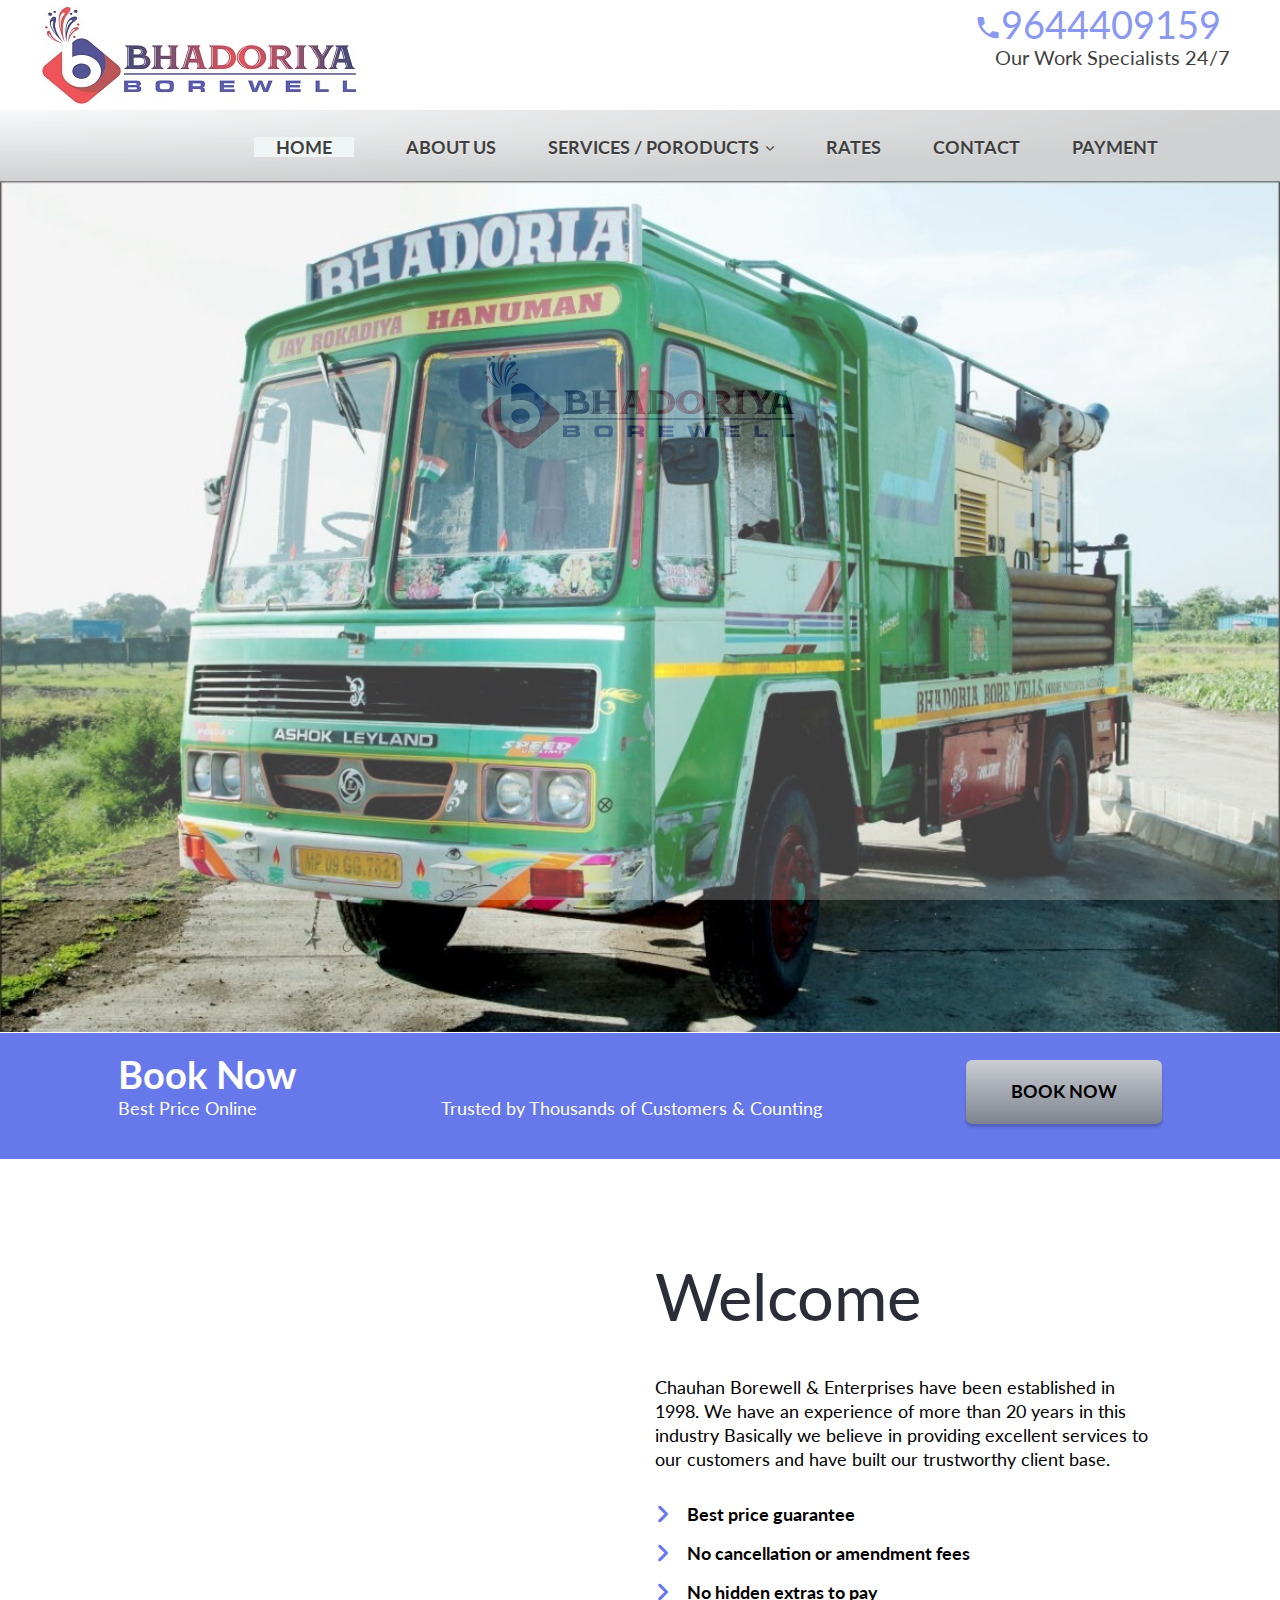
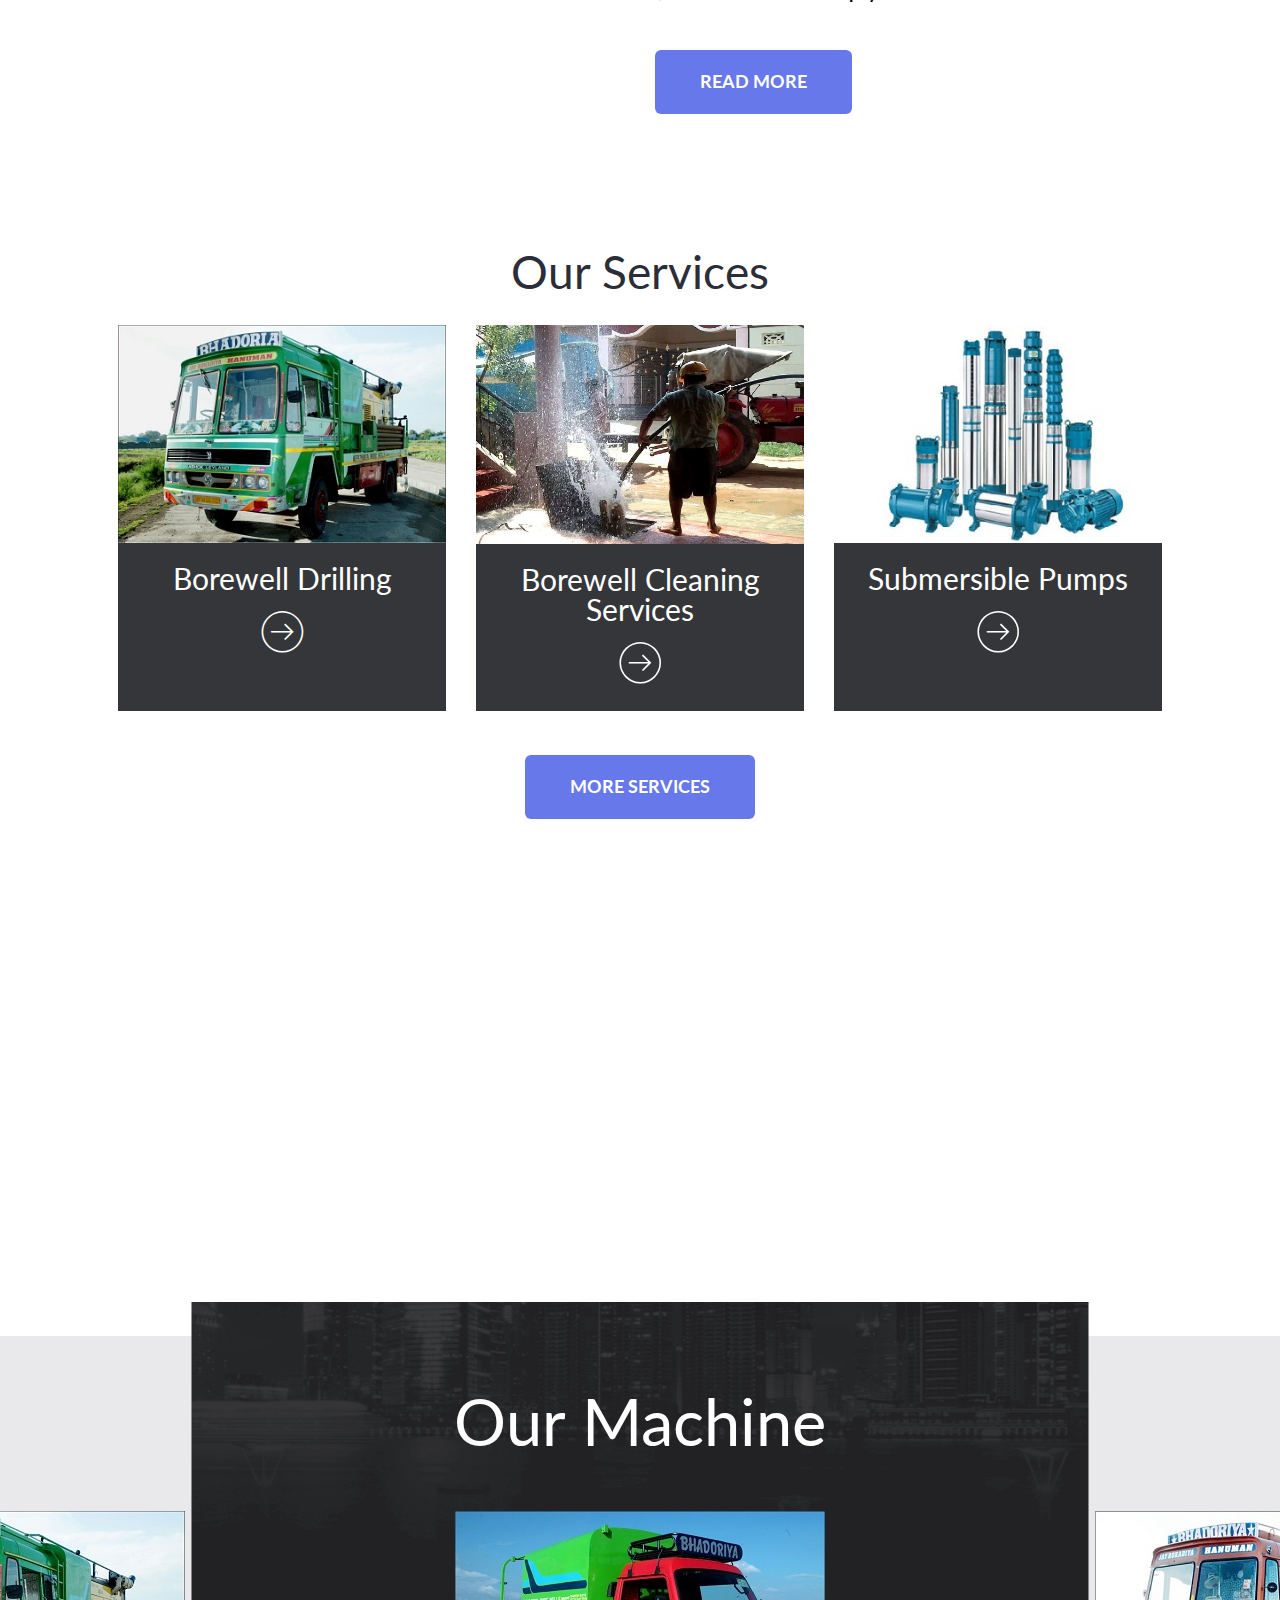
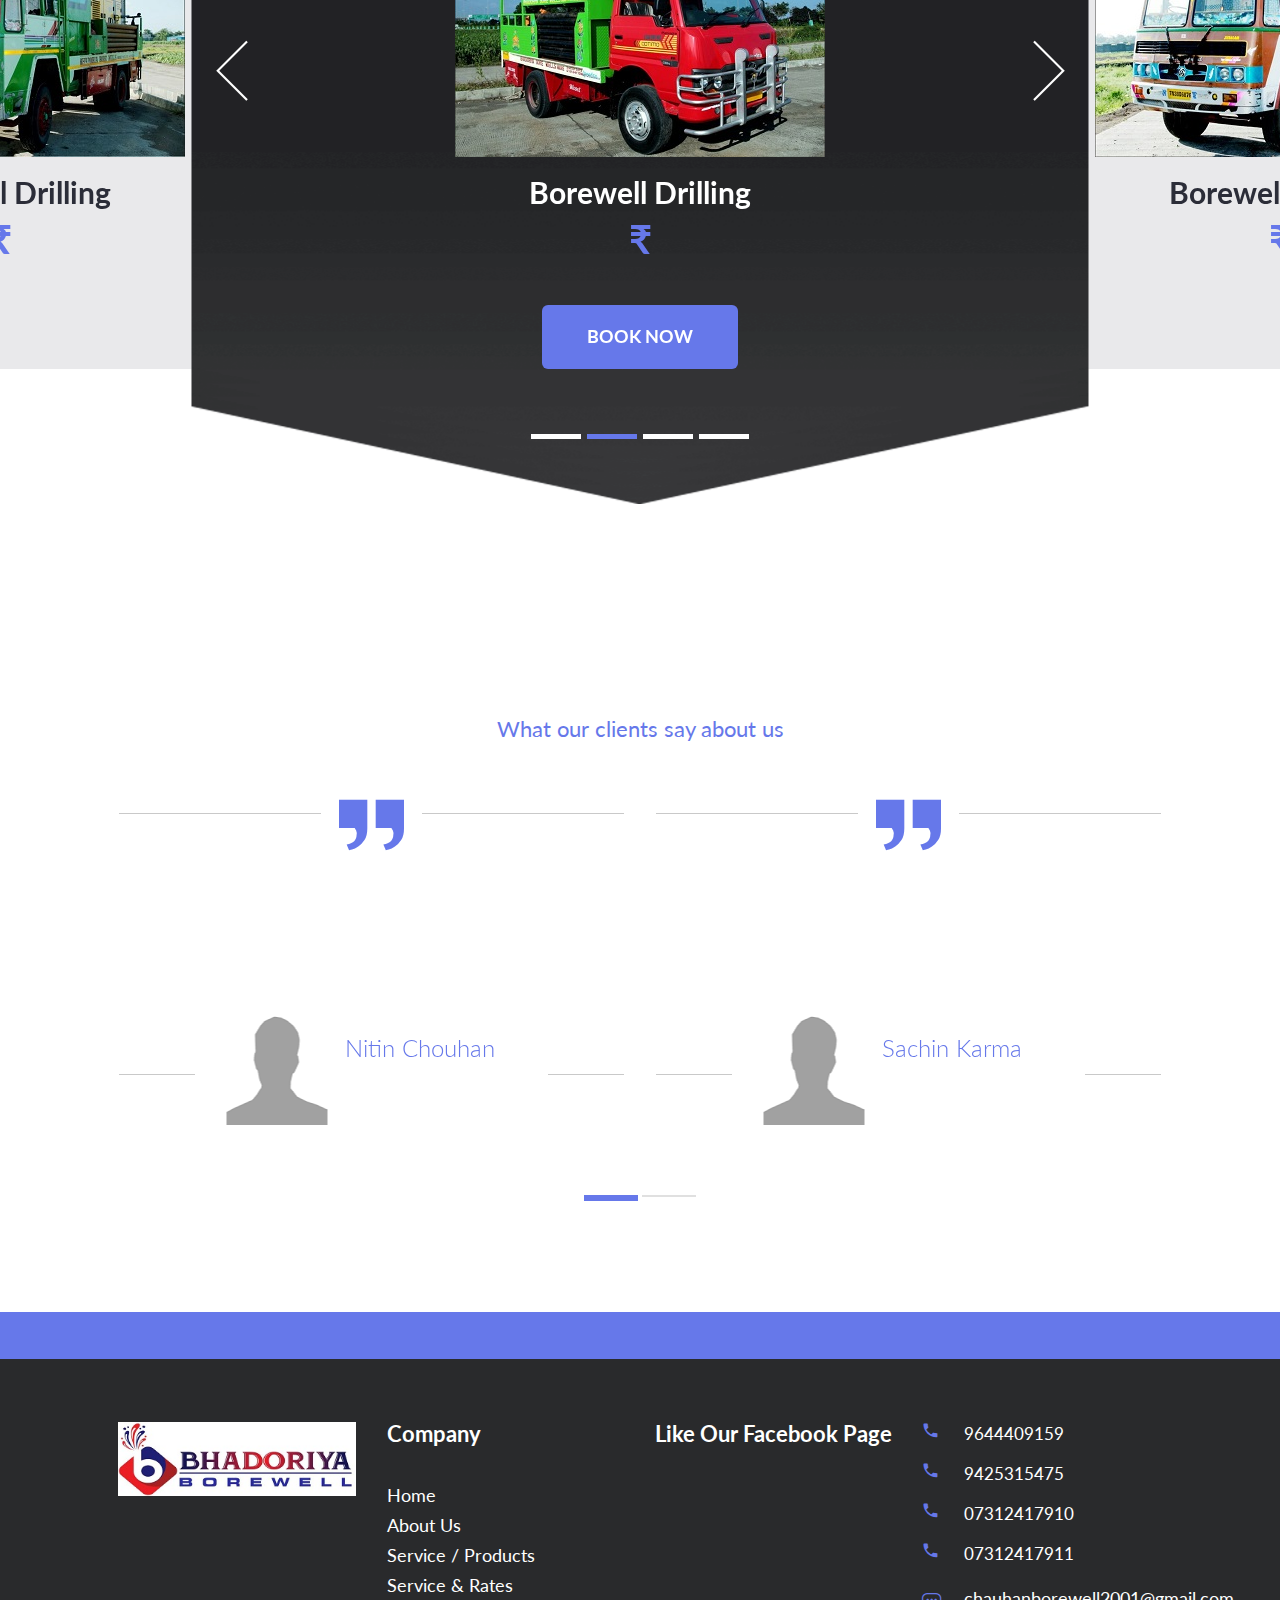
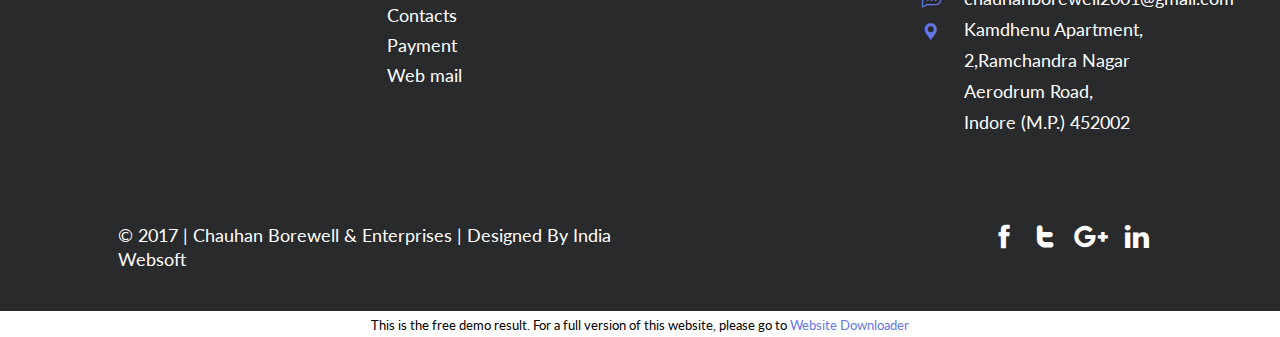
==== index.html @ da029a52 "Change folder structure" ====
<!DOCTYPE html>
<html lang="en">
<head>
	<meta http-equiv="Content-Type" content="text/html; charset=UTF-8"/>
	<meta http-equiv="X-UA-Compatible" content="IE=edge">
	<meta name="viewport" content="width=device-width, initial-scale=1">
	<meta name="viewport" content="width=device-width, initial-scale=1, minimum-scale=1, maximum-scale=1">
	<meta name="description" content="Chauhan Borewell & Enterprises | INDORE | 94253-15475">
	<meta name="author" content="chauhanborewell2001@gmail.com">
	<link rel="icon" href="assets/images/bhadoriya_borewell_icon.jpg">
	<title>Chauhan Borewell & Enterprises | INDORE | 94253-15475</title>
	<!-- Bootstrap core CSS -->
	<link href="assets/css/plugins/bootstrap.min.css" rel="stylesheet">
	<link href="assets/css/plugins/jquery.smartmenus.bootstrap.css" rel="stylesheet">
	<link href="assets/css/plugins/nivo-slider.css" rel="stylesheet">
	<link href="assets/css/plugins/swiper.min.css" rel="stylesheet">
	<link href="assets/css/plugins/intlTelInput.min.css" rel="stylesheet" >
	<link href="assets/css/plugins/remodal.min.css" rel="stylesheet" >
	<link href="assets/css/plugins/animate.css" rel="stylesheet">
	<link href="assets/css/main-style.css" rel="stylesheet">
	<link href="iconfont/style.css" rel="stylesheet">
	<!-- Google Fonts -->
	<link href="//fonts.googleapis.com/css?family=Lato:100,100i,300,300i,400,400i,700,700i,900,900i" rel="stylesheet">
	<style type="text/css">
li a.activee {
    background-color: #EAF2F2;
     width: 100px;
     text-align: center;
}
a.activee:hover
{
    background-color: #00E;
}
.contact-info span.phone_number {
    font-size: 17px;
    margin-top: 0px;
    margin-bottom: 16px;
}
.contact-info i {
    color: #6678ea;
    font-size: 17px;
    position: absolute;
    left: -2px;
}
</style>
</head>
<body class="page__home">
<!-- Loader -->
<div class="plash">
	<div class="loading"><img src="assets/images/bhadoriya_borewell.jpg" alt="a"></div>
</div>
<!-- //Loader --> 
	<!-- Header -->
	<header class="site-header">
			<div class="mobile-top-panel"></div>
		<div class="mobile-top-panel__fixed">
			<div class="container">
				<div class="navbar navbar-default navbar-fixed-top" role="navigation">
					<div class="navbar-header">
						<button type="button" class="navbar-toggle" data-toggle="collapse" data-target=".navbar-collapse">
							<span class="sr-only">Toggle navigation</span>
							<span class="icon-bar"></span>
							<span class="icon-bar"></span>
							<span class="icon-bar"></span>
						</button>
					</div>
										<div class="menu-navigation navbar-collapse collapse">
					<!-- Left nav -->
						<ul class="menu-navigation__list nav navbar-nav">
							<li><a href="index_php.html"  class="activee">Home</a></li>
							<li><a href="about.html">About us</a></li>
							<li><a href="services_and_products.html">Services / Poroducts <i class="icon-arrow-down-sign-to-navigate"></i></a>
								<ul class="sub-menu dropdown-menu">
									<li><a href="services_and_products.html#Borewell-Drilling">Borewell Drilling</a></li>
									<li><a href="services_and_products.html#Borewell-Cleaning-Services">Borewell Cleaning Services</a></li>
									<li><a href="services_and_products.html#Submersible-Pumps">Submersible Pumps</a></li>
									<li><a href="services_and_products.html#Jet-Pumps">Jet Pumps</a></li>
									<li><a href="services_and_products.html#Hand-Pumps">Hand Pumps</a></li>
									<li><a href="services_and_products.html#Openwell-Submersible-Pumps">Openwell Submersible Pumps</a></li>
									<li><a href="services_and_products.html#Mono-Black-Pumps">Mono Black Pumps</a></li>
								</ul></li>
							<li><a href="rates.html">Rates</a></li>
							<li><a href="contacts.html">Contact Us</a></li>
							<li><a href="payment.html">Payment</a></li>
						</ul>
					</div><!--/.nav-collapse -->
				</div>
			</div>
		</div>
		<div class="header-container_wrap container">
			<div class="header-container__flex">
				<div class="logo">
					<a href="index_php.html"><img src="assets/images/bhadoriya_borewell.jpg" alt="Rent a car"></a>
				</div>
				<div class="phone_block">
					<span><a href="tel:9644409159"><i class="icon-telephone"></i>9644409159</a></span>
					<small>Our Work Specialists 24/7</small>
				</div>
			</div>
		</div>
		<div class="header-navigation-wrap stickUp"> 
			<!-- Navbar fixed top -->
			<div class="navbar navbar-default navbar-fixed-top" role="navigation">
				<div class="container">
					<div class="navbar-header">
						<button type="button" class="navbar-toggle" data-toggle="collapse" data-target=".navbar-collapse">
							<span class="sr-only">Toggle navigation</span>
							<span class="icon-bar"></span>
							<span class="icon-bar"></span>
							<span class="icon-bar"></span>
						</button>
					</div>
					<div class="menu-navigation navbar-collapse collapse" style="margin-left: 136px;">
					<!-- Left nav -->
						<ul class="menu-navigation__list nav navbar-nav">
							<li><a href="index_php.html" class="activee" data-hover="Home">Home</a></li>
							<li><a href="about.html" data-hover="About us">About us</a></li>
							<li><a href="services_and_products.html">Services / Poroducts <i class="icon-arrow-down-sign-to-navigate"></i></a>
							<ul class="sub-menu dropdown-menu">
									<li><a href="services_and_products.html#Borewell-Drilling">Borewell Drilling</a></li>
									<li><a href="services_and_products.html#Borewell-Cleaning-Services">Borewell Cleaning Services</a></li>
									<li><a href="services_and_products.html#Submersible-Pumps">Submersible Pumps</a></li>
									<li><a href="services_and_products.html#Jet-Pumps">Jet Pumps</a></li>
									<li><a href="services_and_products.html#Hand-Pumps">Hand Pumps</a></li>
									<li><a href="services_and_products.html#Openwell-Submersible-Pumps">Openwell Submersible Pumps</a></li>
									<li><a href="services_and_products.html#Mono-Black-Pumps">Mono Black Pumps</a></li>
								</ul></li>
							<li><a href="rates.html">Rates</a></li>
							<li><a href="contacts.html" data-hover="Contacts">Contact</a></li>
							<li><a href="payment.html" data-hover="Contacts">Payment</a></li>
						</ul>
					</div><!--/.nav-collapse -->
				</div><!--/.container -->
			</div>
		</div>
	</header>
	<!-- // Header -->
		<!-- Content  -->
	<main id="page-content">
		<!-- Slider -->
		<div class="slider-wrapper theme-default">
			<div id="slider" class="nivoSlider"> 
				<img src="assets/images/slider/slide_1.jpg" title="#htmlcaption1" data-thumb="assets/images/slider/slide_1.jpg" alt="" /> 
				<img src="assets/images/slider/slide_2.jpg" title="#htmlcaption2" data-thumb="assets/images/slider/slide_2.jpg" alt="" /> 
				<img src="assets/images/slider/slide_3.jpg" title="#htmlcaption3" data-thumb="assets/images/slider/slide_3.jpg" alt="" />
				<img src="assets/images/slider/slide_4.jpg" title="#htmlcaption3" data-thumb="assets/images/slider/slide_4.jpg" alt="" />
			</div>
			<div class="book-form-box">
			<div class="container">
				<div class="row">
					<div class="col-lg-12">
						<form id="book-form" class="book-form" action="#">
							<span class="book-form__title">
								Book Now 
								<small>Best Price Online</small>
							</span>
							<span class="book-form__title">
								<small>Trusted by Thousands of Customers & Counting</small>
							</span>
							<div class="book-form__btn">
								<input type="submit" class="btn" data-remodal-target="modal" value="BOOK NOW">
							</div>
						</form>
					</div>
				</div>
			</div>
		</div>
		<div class="parallax_box">
			<figure class="thumbnail move_img wow slideInLeft" data-wow-delay="0.5s"></figure>
			<div class="container">
				<div class="row">
					<div class="col-sm-12 col-lg-6 col-lg-push-6"> 
						<h1>Welcome</h1>
						<p>Chauhan Borewell & Enterprises have been established in 1998. We have an experience of more than 20 years
in this industry Basically we believe in providing excellent services to our customers and have built
our trustworthy client base.</p>
						<ul class="list__marker">
							<li>Best price guarantee</li>
							<li>No cancellation or amendment fees</li>
							<li>No hidden extras to pay</li>
						</ul>
						<a href="about.html" class="btn">Read more</a>
					</div>
				</div>
			</div>
		</div>
		<div class="services-box">
		<h2 style="text-align: center;">Our Services</h2>
			<div class="container">
				<div class="box-list-posts swiper-container-services swiper-container">
					<div class="swiper-wrapper">
						<div class="swiper-slide">
							<div class="post-column">
							    <a href="services_and_products.html#Borewell-Drilling">
								<figure class="thumbnail"><img src="assets/images/slide_1.jpg" alt=""></figure></a>
								<div class="post-column__content">
									<a href="services_and_products.html#Borewell-Drilling"><h3>Borewell Drilling</h3></a>
									<!-- <span class="text-link">Budget Prices for Long <br>Term Rentals</span> -->
									<a href="services_and_products.html#Borewell-Drilling" class="btn btn__marker"><i class="icon-arrows"></i></a>
								</div>
							</div>
						</div>
						<div class="swiper-slide">
							<div class="post-column">
							    <a href="services_and_products.html#Borewell-Cleaning-Services">
								<figure class="thumbnail"><img width="370" height="246" src="assets/images/borewellcleaning.jpg" alt=""></figure></a>
								<div class="post-column__content">
									<a href="services_and_products.html#Borewell-Cleaning-Services"><h3>Borewell Cleaning Services</h3></a>
									<!-- <span class="text-link">Budget Prices for Long <br>Term Rentals</span> -->
									<a href="services_and_products.html#Borewell-Cleaning-Services" class="btn btn__marker"><i class="icon-arrows"></i></a>
								</div>
							</div>
						</div>
						<div class="swiper-slide">
							<div class="post-column">
							    <a href="services_and_products.html#Submersible-Pumps">
								<figure class="thumbnail"><img width="370" height="246" src="assets/images/submercible.jpg" alt=""></figure></a>
								<div class="post-column__content">
									<a href="services_and_products.html#Submersible-Pumps"><h3>Submersible Pumps</h3></a>
									<!-- <span class="text-link">Budget Prices for Long <br>Term Rentals</span> -->
									<a href="services_and_products.html#Submersible-Pumps" class="btn btn__marker"><i class="icon-arrows"></i></a>
								</div>
							</div>
						</div>
						<div class="swiper-slide">
							<div class="post-column">
							    <a href="services_and_products.html#Jet-Pumps">
								<figure class="thumbnail"><img width="370" height="246" src="assets/images/jetpumps.png" alt=""></figure></a>
								<div class="post-column__content">
									<a href="services_and_products.html#Jet-Pumps"><h3>Jet Pumps</h3></a>
									<!-- <span class="text-link">Budget Prices for Long <br>Term Rentals</span> -->
									<a href="services_and_products.html#Jet-Pumps" class="btn btn__marker"><i class="icon-arrows"></i></a>
								</div>
							</div>
						</div>
						<div class="swiper-slide">
							<div class="post-column">
							    <a href="services_and_products.html#Hand-Pumps">
								<figure class="thumbnail"><img width="370" height="246" src="assets/images/handpump.jpg" alt=""></figure></a>
								<div class="post-column__content">
									<a href="services_and_products.html#Hand-Pumps"><h3>Hand Pumps</h3></a>
									<!-- <span class="text-link">Budget Prices for Long <br>Term Rentals</span> -->
									<a href="services_and_products.html#Hand-Pumps" class="btn btn__marker"><i class="icon-arrows"></i></a>
								</div>
							</div>
						</div>
						<div class="swiper-slide">
							<div class="post-column">
							    <a href="services_and_products.html#Openwell-Submersible-Pumps">
								<figure class="thumbnail"><img width="370" height="246" src="assets/images/openwellsubmersiblepumps.jpg" alt=""></figure></a>
								<div class="post-column__content">
									<a href="services_and_products.html#Openwell-Submersible-Pumps"><h3>Openwell Submersible Pumps</h3></a>
									<!-- <span class="text-link">Budget Prices for Long <br>Term Rentals</span> -->
									<a href="services_and_products.html#Openwell-Submersible-Pumps"class="btn btn__marker"><i class="icon-arrows"></i></a>
								</div>
							</div>
						</div>
						<div class="swiper-slide">
							<div class="post-column">
							    <a href="services_and_products.html#Mono-Black-Pumps">
								<figure class="thumbnail"><img width="370" height="246" src="assets/images/monoblackpumps.jpg" alt=""></figure></a>
								<div class="post-column__content">
									<a href="services_and_products.html#Mono-Black-Pumps"><h3>Mono Black Pumps</h3></a>
									<!-- <span class="text-link">Budget Prices for Long <br>Term Rentals</span> -->
									<a href="services_and_products.html#Mono-Black-Pumps"class="btn btn__marker"><i class="icon-arrows"></i></a>
								</div>
							</div>
						</div>
					</div>
					<div class="swiper-pagination swiper-pagination-services"></div>
				</div> 
				<center><a style="margin-bottom: 20px;" href="services_and_products.html" class="btn">More Services</a></center>
			</div>
		</div>
		<div class="container">
			<div class="row info-box">
				<div class="col-xs-12">
					<article class="wow fadeInDown" data-wow-duration="1s" data-wow-delay="0.2s">
						<h1>Start your Borewell planning here</h1>
						<span class="text-link">Borewell drilling, thus meeting the varied needs of industrial, commercial, agricultural, construction and municipal applications</span>
						<a href="#" class="btn" data-remodal-target="modal">BOOK NOW</a>
						<a href="contacts.html" class="btn invert">EMAIL US</a>
					</article>	
				</div>
			</div>
		</div>
		<section class="carousel-models_fullwidth">
			<div class="carousel-models_fullwidth__inner">
				<h1>Our Machine</h1>
				<div class="swiper-container-models swiper-container">
					<div class="swiper-wrapper">
						<div class="model-info swiper-slide">
							<figure class="thumbnail"><a><img src="assets/images/slide_1.jpg" alt=""></a></figure>
							<div class="model-info__content">
								<h3>Borewell Drilling</h3>
								<span class="cost"><strong>₹</strong></span>
								<span class="btn btn-model" data-remodal-target="modal">book now</span>
							</div>
						</div>
						<div class="model-info swiper-slide">
							<figure class="thumbnail"><a><img src="assets/images/slide_2.jpg" alt=""></a></figure>
							<div class="model-info__content">
								<h3>Borewell Drilling</h3>
								<span class="cost"><strong>₹</strong></span>
								<span class="btn btn-model" data-remodal-target="modal">book now</span>
							</div>
						</div>
						<div class="model-info swiper-slide">
							<figure class="thumbnail"><a><img src="assets/images/slide_3.jpg" alt=""></a></figure>
							<div class="model-info__content">
								<h3>Borewell Drilling</h3>
								<span class="cost"><strong>₹</strong></span>
								<span class="btn btn-model" data-remodal-target="modal">book now</span>
							</div>
						</div>
						<div class="model-info swiper-slide">
							<figure class="thumbnail"><a><img src="assets/images/slide_4.jpg" alt=""></a></figure>
							<div class="model-info__content">
								<h3>Borewell Drilling</h3>
								<span class="cost"><strong>₹</strong></span>
								<span class="btn btn-model" data-remodal-target="modal">book now</span>
							</div>
						</div>
					</div>
				</div>
				<div class="swiper-pagination-models"></div> 
				<div class="navigation_block">
					<span class="swiper-button-next"><i class="icon-left-arrow2"></i></span>
					<span class="swiper-button-prev"><i class="icon-left-arrow"></i></span>
				</div>
			</div>
		</section> <!-- // Full width carousel  -->
		<!-- <section class="service-info-box">
			<h1>Featured Services</h1>
			<span class="text-link">More than just a car rental company</span>
			<div class="swiper-container-column swiper-container-column-first swiper-container">
				<div class="swiper-wrapper">
					<div class="swiper-slide odd-line">
						<div class="service-block">
							<figure class="thumbnail"><a href="services-post.html"><img src="assets/images/service_img_1.jpg" alt=""></a></figure>
							<div class="service-block__content">
								<h3>24 Hour Airport Services</h3>
								<p>The best and biggest airport transfer company in the city, Airport Transfers is here to provide you with the best one-stop transportation service with minimal fuss and maximum comfort.</p>
								<a href="services.php" class="btn btn__marker"><i class="icon-arrows"></i></a>
							</div>
						</div>
					</div>
					<div class="swiper-slide even-line">
						<div class="service-block">
							<figure class="thumbnail"><a href="services-post.html"><img src="assets/images/service_img_2.jpg" alt=""></a></figure>
							<div class="service-block__content">
								<h3 >Corporate Meetings & Events</h3>
								<p>Does your company have employees or clients who frequently rent in the Los Angeles area? Setting up a corporate account allowsus to pre-deliver vehicles to hotels, offices, residences.</p>
								<a href="services.php" class="btn btn__marker"><i class="icon-arrows"></i></a>
							</div>
						</div>
					</div>
					<div class="swiper-slide odd-line">
						<div class="service-block">
							<figure class="thumbnail"><a href="services-post.html"><img src="assets/images/service_img_3.jpg" alt=""></a></figure>
							<div class="service-block__content">
								<h3>Business Travel</h3>
								<p>We offer professional drivers who can chauffeur you to any destination you choose. Or ask for a type of tour or drive you are in the mood for and let us do the rest. </p>
								<a href="services.php" class="btn btn__marker"><i class="icon-arrows"></i></a>
							</div>
						</div>
					</div>
					<div class="swiper-slide even-line">
						<div class="service-block">
							<figure class="thumbnail"><a href="services-post.html"><img src="assets/images/service_img_4.jpg" alt=""></a></figure>
							<div class="service-block__content">
								<h3>Private Tours</h3>
								<p>Huge discounts. Free Delivery and Pickup. Free Car washes. Free upgrades. Free maintenance.  We offer amazing deals on car rental rates. Give us a call we make it easy and affordable.</p>
								<a href="services.php" class="btn btn__marker"><i class="icon-arrows"></i></a>
							</div>
						</div>
					</div>
				</div>
			</div>
			<div class="swiper-pagination swiper-pagination-services-second"></div>
			<a href="services.php" class="btn">MORE SERVICES</a>
		</section> -->
		<section class="testimonials-carousel_box">
			<div class="container">
				<h1>Clients Say</h1>
				<span class="text-link">What our clients say about us</span>
				<div class="swiper-container-blockquote swiper-container">
					<div class="swiper-wrapper">
						<div class="swiper-slide">
							<article class="block_tesimonial">
								<blockquote>
									<div class="inner_blockquote">
										<div class="wrapper">
											<p>Chauhan Borewell & Enterprises Customer Service is Very nice.</p>
											<span class="author_info">
												<img src="assets/images/client.jpg" alt="">
												<span class="name"><a>Nitin Chouhan</a></span>
											</span>
										</div>
									</div>
								</blockquote>
							</article>
						</div>
						<div class="swiper-slide">
							<article class="block_tesimonial">
								<blockquote>
									<div class="inner_blockquote">
										<div class="wrapper">
											<p>The Machine Come on time to the Place and was very reasonably priced.</p>
											<span class="author_info">
												<img src="assets/images/client.jpg" alt="">
												<span class="name"><a>Sachin Karma</a></span>
											</span>
										</div>
									</div>
								</blockquote>
							</article>
						</div>
						<div class="swiper-slide">
							<article class="block_tesimonial">
								<blockquote>
									<div class="inner_blockquote">
										<div class="wrapper">
											<p>I saved so much time and headache by finding out offring of diffrent operators on drilling machine and booking trough then!</p>
											<span class="author_info">
												<img src="assets/images/client.jpg" alt="">
												<span class="name"><a>Ankit Goyal</a></span>
											</span>
										</div>
									</div>
								</blockquote>
							</article>
						</div>
					</div>
				</div>
				<div class="swiper-pagination swiper-pagination-blockquote"></div>
				<span class="swiper-button-next1"><i class="icon-left-arrow2"></i></span>
				<span class="swiper-button-prev1"><i class="icon-left-arrow"></i></span>
			</div>
		</section>
		<!-- <section class="blog-posts-carousel">
			<div class="container">
			<h1>From the Blog</h1>
			<span class="text-link">Our latest news and events</span>
				<div class="swiper-container swiper-container-blog">
					<div class="swiper-wrapper">
						<div class="swiper-slide post-item">
							<div class="post-item__inner">
								<figure class="thumbnail">
									<img src="assets/images/item_img-1.jpg" alt="">
								</figure>
								<div class="post-item__content">
									<span class="date">10 February, 2017</span>
									<h4>Finding Cheap Rental Cars</h4>
									<a href="single-post.html" class="btn btn__marker"><i class="icon-arrows"></i></a>
								</div>
							</div>
						</div>
						<div class="swiper-slide post-item">
							<div class="post-item__inner">
								<figure class="thumbnail">
									<img src="assets/images/item_img-2.jpg" alt="">
								</figure>
								<div class="post-item__content">
									<span class="date">11 February, 2017</span>
									<h4>19 ways to save money on rental cars</h4>
									<a href="single-post.html" class="btn btn__marker"><i class="icon-arrows"></i></a>
								</div>
							</div>
						</div>
						<div class="swiper-slide post-item">
							<div class="post-item__inner">
								<figure class="thumbnail">
									<img src="assets/images/item_img-3.jpg" alt="">
								</figure>
								<div class="post-item__content">
									<span class="date">12 February, 2017</span>
									<h4>Finding Cheap Rental Cars</h4>
									<a href="single-post.html" class="btn btn__marker"><i class="icon-arrows"></i></a>
								</div>
							</div>
						</div>
						<div class="swiper-slide post-item">
							<div class="post-item__inner">
								<figure class="thumbnail">
									<img src="assets/images/item_img-1.jpg" alt="">
								</figure>
								<div class="post-item__content">
									<span class="date">10 February, 2017</span>
									<h4>Finding Cheap Rental Cars</h4>
									<a href="single-post.html" class="btn btn__marker"><i class="icon-arrows"></i></a>
								</div>
							</div>
						</div>
						<div class="swiper-slide post-item">
							<div class="post-item__inner">
								<figure class="thumbnail">
									<img src="assets/images/item_img-2.jpg" alt="">
								</figure>
								<div class="post-item__content">
									<span class="date">11 February, 2017</span>
									<h4>19 ways to save money on rental cars</h4>
									<a href="single-post.html" class="btn btn__marker"><i class="icon-arrows"></i></a>
								</div>
							</div>
						</div>
						<div class="swiper-slide post-item">
							<div class="post-item__inner">
								<figure class="thumbnail">
									<img src="assets/images/item_img-3.jpg" alt="">
								</figure>
								<div class="post-item__content">
									<span class="date">12 February, 2017</span>
									<h4>Finding Cheap Rental Cars</h4>
									<a href="single-post.html" class="btn btn__marker"><i class="icon-arrows"></i></a>
								</div>
							</div>
						</div>
					</div>
					<div class="swiper-pagination swiper-pagination-blog"></div>
				</div>
				<span class="swiper-button-next2 swiper-button-next"><i class="icon-left-arrow2"></i></span>
				<span class="swiper-button-prev2 swiper-button-prev"><i class="icon-left-arrow"></i></span>
			</div> 
		</section> -->
		<!-- <div class="container">
			<div class="row">
				<div class="col-sm-12">
					<div class="phone-box wow zoomIn">  
						<h1>Join Us and Save on Car Rentals!</h1> 
						<span class="text-link">Great offers for cheap car rental, daily, weekly long term rentals</span>
						<h3 class="phone-box__number">Call Now: <span><i class="icon-telephone"></i> 1-800-123-4567</span></h3>
					</div>
				</div>
			</div>
		</div> -->
		<!-- <section class="car-info-box" data-wow-duration="1s" data-wow-delay="1s"> 
			<div class="car-info-box__description">
				<div class="desc-inner">
					<h1>Car Hire</h1>
					<span class="text-link">Search for the best deals on rental cars</span>
					<p>Find cheap car hire fast and hit the road happy with Rental Cars. Search the world’s top car hire companies. Instantly compare prices. Then book direct with the car rental company of your choice. It’s so easy.  We search thousands of destinations and compare thousands of car hire deals to help you find your perfect drive at a low price. </p>
				</div>
			</div>
			<figure class="car-info-box__thumb has-second-img">
				<img src="assets/images/car_hire.jpg" alt="" class="first-fade">
				<img src="assets/images/car_hire1.jpg" alt="" class="second-fade">
			</figure>
		</section>  -->
		<!-- <section class="iphone-parallax_box">
			<div class="container">
				<div class="row">
					<div class="col-sm-12">
						<div class="iphone-android_info-box">
							<h1><span>Free iPhone &</span> <span>Android App</span></h1>
							<p><span>Renal Cars App is a car rental marketplace where travelers can rent any car they want,</span> <span>wherever they want it, from a community of local car owners throughout the US and Canada.</span></p>
							<span><a target="_blank" href="https://itunes.apple.com/"><img src="assets/images/app_store.jpg" alt=""></a>
							<a target="_blank" href="https://play.google.com/store"><img src="assets/images/google_play.jpg" alt=""></a></span>
							<div class="secondeffect"></div>
						</div>
					</div>
				</div>
			</div>
		</section> -->
	</main>
	<!-- // Content  -->
	<footer class="site-footer">
		<section class="site-footer__top-panel">
			<div class="container">
				<div class="row">
					<div class="col-xs-12 col-sm-4">
						<div class="top-panel__info">
						</div>
					</div>
					<div class="col-xs-12 col-sm-4">
						<div class="top-panel__info">
						</div>
					</div>
					<div class="col-xs-12 col-sm-4">
						<div class="top-panel__info">
						</div>
					</div>
				</div>
			</div>
		</section>
		<section  class="box-elements">
			<div class="container">
				<div class="row">
					<div class="col-xs-12 col-sm-6 col-md-12 col-lg-3">
						<figure class="footer_logo"><a href="#"><img src="assets/images/bhadoriya_borewell.jpg" alt=""></a></figure>
					</div>
					<div class="col-xs-12 col-sm-6 col-md-4 col-lg-3">
						<h5>Company</h5>
						<ul class="footer-list">
							<li><a href="index_php.html">Home</a></li>
							<li><a href="about.html">About Us</a></li>
							<li><a href="services_and_products.html">Service / Products</a></li>
							<li><a href="rates.html">Service & Rates</a></li>
                            <li><a href="contacts.html">Contacts</a></li>
                            <li><a href="payment.html">Payment</a></li>
                             <li><a target="_blank" href="https://l2new.iserverplanet.net:2096/">Web mail</a></li>
						</ul>
					</div>
					<div class="col-xs-12 col-sm-6 col-md-4 col-lg-3">
						<h5>Like Our Facebook Page</h5>
						<ul class="footer-list">
			<li><iframe src="https://www.facebook.com/plugins/page.php?href=https%3A%2F%2Fm.facebook.com%2Fbhadoriyaborewell%2F%3Frefid%3D52%26__tn__%3DC-R&tabs&width=340&height=214&small_header=false&adapt_container_width=true&hide_cover=false&show_facepile=true&appId" width="100%" height="214" style="border:none;overflow:hidden" scrolling="no" frameborder="0" allowTransparency="true"></iframe></li>
						</ul>
					</div>
					<div class="col-xs-12 col-sm-6 col-md-4 col-lg-3">
						<div class="contact-info">
						<a href="tel:9644409159"><span class="phone_number"><i class="icon-telephone"></i>9644409159</span></a>
                        <a href="tel:9425315475"><span class="phone_number"><i class="icon-telephone"></i>9425315475</span></a>
                         <a href="tel:07312417910 "><span class="phone_number"><i class="icon-telephone"></i>07312417910 </span></a>
                         <a href="tel:07312417911 "><span class="phone_number"><i class="icon-telephone"></i>07312417911 </span></a>
						<a href="mailto:chauhanborewell2001@gmail.com"><span class="location_info"><i class="icon-social"></i><em>chauhanborewell2001@gmail.com</em></span></a>	
							<span class="location_info">
							<i class="icon-placeholder-for-map"></i>
							<em>Kamdhenu Apartment,</em> 
							<em>2,Ramchandra Nagar</em> 
							<em>Aerodrum Road,</em> 
							<em>Indore (M.P.) 452002</em> </span>
						</div>
					</div>
				</div>
			</div>
		</section>
		<section class="site-footer__bottom-panel">
			<div class="container">
				<div class="row">
					<div class="col-xs-12 col-md-6">
						<div class="copyright">&copy; 2017 | <a href="index_php.html">Chauhan Borewell & Enterprises</a> | Designed By <a href="https://www.indiawebsoft.com/" target="_blank">India Websoft</a></div>
					</div>
					<div class="col-xs-12 col-md-6"> 
						<div class="social-list">
							<ul class="social-list__icons">
								<li><a href="https://m.facebook.com/bhadoriyaborewell/?refid=52&__tn__=C-R" target="_blank"><i class="icon-facebook-logo"></i></a></li>
								<li><a href="#"><i class="icon-twitter-letter-logo"></i></a></li>
								<li><a href="#"><i class="icon-google-plus"></i></a></li>
								<li><a href="#"><i class="icon-linkedin-logo"></i></a></li>
							</ul>
						</div>
					</div>
				</div>
			</div>
		</section>
		<a href="#" class="scrollup"><i class="icon-arrow-down-sign-to-navigate"></i></a>
	</footer>
<center>
<div class="remodal" data-remodal-id="modal">
	<a data-remodal-action="close" class="remodal-close"></a>
	<form action="" class="order-details-form order-details-form-first" name="contactform" method="post">
				<div class="inner-form">
		<h3>Order Form</h3>
			<div class="inner-form__elements">
				<div class="inner-half">
					<center><h5>Send Your Contact Info</h5></center>
					<div class="inner-half__width">
						<div class="first-name">
							<input type="text" name="name" required="" placeholder="Name*">
						</div>
						<div class="last-name">
							<input type="email" name="email" required="" placeholder="E-mail*">
						</div>
					</div>
					<div class="inner-half__width">
						<div class="your-phone">
							<input type="text" name="number" required="" placeholder="Your phone">
						</div>
						<div class="email">
							<select name="subject">
								<option>Boring Type</option>
								<option>6 1/2" Drill Hole Size</option>
								<option>4.75" Drill Hole Size by inwellSet</option>
								<option>6 1/2" by Tractor Moulding machine</option>
								<option>6" Drill Hole Size by inwellSet</option>
							</select>
						</div>
					</div>
					<div class="specialreguests">
						<textarea name="message" placeholder="Special Requests" maxlength="250"></textarea>
					</div>
					<a style="color: #e5322c;" href="terms.html"><p>terms and conditions</p></a>
				</div>
			</div>
			<input type="submit" name="submit" value="SUBMIT"> 
		</div>
	</form>
</div>
</center>
	<script src="assets/js/jquery.1.12.4.min.js"></script>
	<script src="assets/js/plugins/bootstrap.min.js"></script>
	<script src="assets/js/plugins/wow.min.js"></script>
	<script src="assets/js/plugins/jquery.smartmenus.min.js"></script>
	<script src="assets/js/plugins/jquery.smartmenus.bootstrap.js"></script>
	<script src="assets/js/plugins/jquery.nivo.slider.js"></script>
	<script src="assets/js/plugins/swiper.min.js"></script>
	<script src="assets/js/plugins/intlTelInput.min.js"></script>
	<script src="assets/js/plugins/remodal.js"></script>
	<script src="assets/js/plugins/stickup.min.js"></script>
	<script src="assets/js/custom.js"></script>
  <center><font size="2">This is the free demo result. For a full version of this website, please go to  <a href="https://www6.waybackmachinedownloader.com/website-downloader-online/scrape-all-files/">Website Downloader</a></font></center></body>
</html>
---- assets/css/plugins/nivo-slider.css ----
.nivoSlider {
	position: relative;
	width: 100%;
	height: auto;
	overflow: hidden;
}

.nivoSlider img {
	position: absolute;
	top: 0px;
	left: 0px;
	max-width: none;
}

.nivo-main-image {
	display: block !important;
	position: relative !important;
	width: 100% !important;
}


/* If an image is wrapped in a link */

.nivoSlider a.nivo-imageLink {
	position: absolute;
	top: 0px;
	left: 0px;
	width: 100%;
	height: 100%;
	border: 0;
	padding: 0;
	margin: 0;
	z-index: 6;
	display: none;
	background: white;
	filter: alpha(opacity=0);
	opacity: 0;
}


/* The slices and boxes in the Slider */

.nivo-slice {
	display: block;
	position: absolute;
	z-index: 5;
	height: 100%;
	top: 0;
}

.nivo-box {
	display: block;
	position: absolute;
	z-index: 5;
	overflow: hidden;
}

.nivo-box img {
	display: block;
}
---- assets/css/plugins/intlTelInput.min.css ----
/**
 * Variables declared here can be overridden by consuming applications, with
 * the help of the `!default` flag.
 *
 * @example
 *     // overriding $hoverColor
 *     $hoverColor: rgba(red, 0.05);
 *
 *     // overriding image path
 *     $flagsImagePath: "images/";
 *
 *     // import the scss file after the overrides
 *     @import "bower_component/intl-tel-input/src/css/intlTelInput";
 */
.intl-tel-input{position:relative;display:inline-block}.intl-tel-input *{box-sizing:border-box;-moz-box-sizing:border-box}.intl-tel-input .hide{display:none}.intl-tel-input .v-hide{visibility:hidden}.intl-tel-input input,.intl-tel-input input[type=tel],.intl-tel-input input[type=text]{position:relative;z-index:0;margin-top:0!important;margin-bottom:0!important;padding-right:36px;margin-right:0}.intl-tel-input .flag-container{position:absolute;top:0;bottom:0;right:0;padding:1px}.intl-tel-input .selected-flag{z-index:1;position:relative;width:36px;height:100%;padding:0 0 0 8px}.intl-tel-input .selected-flag .iti-flag{position:absolute;top:0;bottom:0;margin:auto}.intl-tel-input .selected-flag .iti-arrow{position:absolute;top:50%;margin-top:-2px;right:6px;width:0;height:0;border-left:3px solid transparent;border-right:3px solid transparent;border-top:4px solid #555}.intl-tel-input .selected-flag .iti-arrow.up{border-top:none;border-bottom:4px solid #555}.intl-tel-input .country-list{position:absolute;z-index:2;list-style:none;text-align:left;padding:0;margin:0 0 0 -1px;box-shadow:1px 1px 4px rgba(0,0,0,.2);background-color:#fff;border:1px solid #CCC;white-space:nowrap;max-height:200px;overflow-y:scroll}.intl-tel-input .country-list .country.highlight,.intl-tel-input.allow-dropdown .flag-container:hover .selected-flag{background-color:rgba(0,0,0,.05)}.intl-tel-input .country-list.dropup{bottom:100%;margin-bottom:-1px}.intl-tel-input .country-list .flag-box{display:inline-block;width:20px}@media (max-width:500px){.intl-tel-input .country-list{white-space:normal}}.intl-tel-input .country-list .divider{padding-bottom:5px;margin-bottom:5px;border-bottom:1px solid #CCC}.intl-tel-input .country-list .country{padding:5px 10px}.intl-tel-input .country-list .country .dial-code{color:#999}.intl-tel-input .country-list .country-name,.intl-tel-input .country-list .dial-code,.intl-tel-input .country-list .flag-box{vertical-align:middle}.intl-tel-input .country-list .country-name,.intl-tel-input .country-list .flag-box{margin-right:6px}.intl-tel-input.allow-dropdown input,.intl-tel-input.allow-dropdown input[type=tel],.intl-tel-input.allow-dropdown input[type=text],.intl-tel-input.separate-dial-code input,.intl-tel-input.separate-dial-code input[type=tel],.intl-tel-input.separate-dial-code input[type=text]{padding-right:6px;padding-left:52px;margin-left:0}.intl-tel-input.allow-dropdown .flag-container,.intl-tel-input.separate-dial-code .flag-container{right:auto;left:0}.intl-tel-input.allow-dropdown .selected-flag,.intl-tel-input.separate-dial-code .selected-flag{width:46px}.intl-tel-input.allow-dropdown .flag-container:hover{cursor:pointer}.intl-tel-input.allow-dropdown input[disabled]+.flag-container:hover,.intl-tel-input.allow-dropdown input[readonly]+.flag-container:hover{cursor:default}.intl-tel-input.allow-dropdown input[disabled]+.flag-container:hover .selected-flag,.intl-tel-input.allow-dropdown input[readonly]+.flag-container:hover .selected-flag{background-color:transparent}.intl-tel-input.separate-dial-code .selected-flag{background-color:rgba(0,0,0,.05);display:table}.intl-tel-input.separate-dial-code .selected-dial-code{display:table-cell;vertical-align:middle;padding-left:28px}.intl-tel-input.separate-dial-code.iti-sdc-2 input,.intl-tel-input.separate-dial-code.iti-sdc-2 input[type=tel],.intl-tel-input.separate-dial-code.iti-sdc-2 input[type=text]{padding-left:66px}.intl-tel-input.separate-dial-code.iti-sdc-2 .selected-flag{width:60px}.intl-tel-input.separate-dial-code.allow-dropdown.iti-sdc-2 input,.intl-tel-input.separate-dial-code.allow-dropdown.iti-sdc-2 input[type=tel],.intl-tel-input.separate-dial-code.allow-dropdown.iti-sdc-2 input[type=text]{padding-left:76px}.intl-tel-input.separate-dial-code.allow-dropdown.iti-sdc-2 .selected-flag{width:70px}.intl-tel-input.separate-dial-code.iti-sdc-3 input,.intl-tel-input.separate-dial-code.iti-sdc-3 input[type=tel],.intl-tel-input.separate-dial-code.iti-sdc-3 input[type=text]{padding-left:74px}.intl-tel-input.separate-dial-code.iti-sdc-3 .selected-flag{width:68px}.intl-tel-input.separate-dial-code.allow-dropdown.iti-sdc-3 input,.intl-tel-input.separate-dial-code.allow-dropdown.iti-sdc-3 input[type=tel],.intl-tel-input.separate-dial-code.allow-dropdown.iti-sdc-3 input[type=text]{padding-left:84px}.intl-tel-input.separate-dial-code.allow-dropdown.iti-sdc-3 .selected-flag{width:78px}.intl-tel-input.separate-dial-code.iti-sdc-4 input,.intl-tel-input.separate-dial-code.iti-sdc-4 input[type=tel],.intl-tel-input.separate-dial-code.iti-sdc-4 input[type=text]{padding-left:82px}.intl-tel-input.separate-dial-code.iti-sdc-4 .selected-flag{width:76px}.intl-tel-input.separate-dial-code.allow-dropdown.iti-sdc-4 input,.intl-tel-input.separate-dial-code.allow-dropdown.iti-sdc-4 input[type=tel],.intl-tel-input.separate-dial-code.allow-dropdown.iti-sdc-4 input[type=text]{padding-left:92px}.intl-tel-input.separate-dial-code.allow-dropdown.iti-sdc-4 .selected-flag{width:86px}.intl-tel-input.separate-dial-code.iti-sdc-5 input,.intl-tel-input.separate-dial-code.iti-sdc-5 input[type=tel],.intl-tel-input.separate-dial-code.iti-sdc-5 input[type=text]{padding-left:90px}.intl-tel-input.separate-dial-code.iti-sdc-5 .selected-flag{width:84px}.intl-tel-input.separate-dial-code.allow-dropdown.iti-sdc-5 input,.intl-tel-input.separate-dial-code.allow-dropdown.iti-sdc-5 input[type=tel],.intl-tel-input.separate-dial-code.allow-dropdown.iti-sdc-5 input[type=text]{padding-left:100px}.intl-tel-input.separate-dial-code.allow-dropdown.iti-sdc-5 .selected-flag{width:94px}.intl-tel-input.iti-container{position:absolute;top:-1000px;left:-1000px;z-index:1060;padding:1px}.intl-tel-input.iti-container:hover{cursor:pointer}.iti-mobile .intl-tel-input.iti-container{top:30px;bottom:30px;left:30px;right:30px;position:fixed}.iti-mobile .intl-tel-input .country-list{max-height:100%;width:100%}.iti-mobile .intl-tel-input .country-list .country{padding:10px;line-height:1.5em}.iti-flag{width:20px}.iti-flag.be{width:18px}.iti-flag.ch{width:15px}.iti-flag.mc{width:19px}.iti-flag.ne{width:18px}.iti-flag.ac{height:10px;background-position:0 0}.iti-flag.ad{height:14px;background-position:-22px 0}.iti-flag.ae{height:10px;background-position:-44px 0}.iti-flag.af{height:14px;background-position:-66px 0}.iti-flag.ag{height:14px;background-position:-88px 0}.iti-flag.ai{height:10px;background-position:-110px 0}.iti-flag.al{height:15px;background-position:-132px 0}.iti-flag.am{height:10px;background-position:-154px 0}.iti-flag.ao{height:14px;background-position:-176px 0}.iti-flag.aq{height:14px;background-position:-198px 0}.iti-flag.ar{height:13px;background-position:-220px 0}.iti-flag.as{height:10px;background-position:-242px 0}.iti-flag.at{height:14px;background-position:-264px 0}.iti-flag.au{height:10px;background-position:-286px 0}.iti-flag.aw{height:14px;background-position:-308px 0}.iti-flag.ax{height:13px;background-position:-330px 0}.iti-flag.az{height:10px;background-position:-352px 0}.iti-flag.ba{height:10px;background-position:-374px 0}.iti-flag.bb{height:14px;background-position:-396px 0}.iti-flag.bd{height:12px;background-position:-418px 0}.iti-flag.be{height:15px;background-position:-440px 0}.iti-flag.bf{height:14px;background-position:-460px 0}.iti-flag.bg{height:12px;background-position:-482px 0}.iti-flag.bh{height:12px;background-position:-504px 0}.iti-flag.bi{height:12px;background-position:-526px 0}.iti-flag.bj{height:14px;background-position:-548px 0}.iti-flag.bl{height:14px;background-position:-570px 0}.iti-flag.bm{height:10px;background-position:-592px 0}.iti-flag.bn{height:10px;background-position:-614px 0}.iti-flag.bo{height:14px;background-position:-636px 0}.iti-flag.bq{height:14px;background-position:-658px 0}.iti-flag.br{height:14px;background-position:-680px 0}.iti-flag.bs{height:10px;background-position:-702px 0}.iti-flag.bt{height:14px;background-position:-724px 0}.iti-flag.bv{height:15px;background-position:-746px 0}.iti-flag.bw{height:14px;background-position:-768px 0}.iti-flag.by{height:10px;background-position:-790px 0}.iti-flag.bz{height:14px;background-position:-812px 0}.iti-flag.ca{height:10px;background-position:-834px 0}.iti-flag.cc{height:10px;background-position:-856px 0}.iti-flag.cd{height:15px;background-position:-878px 0}.iti-flag.cf{height:14px;background-position:-900px 0}.iti-flag.cg{height:14px;background-position:-922px 0}.iti-flag.ch{height:15px;background-position:-944px 0}.iti-flag.ci{height:14px;background-position:-961px 0}.iti-flag.ck{height:10px;background-position:-983px 0}.iti-flag.cl{height:14px;background-position:-1005px 0}.iti-flag.cm{height:14px;background-position:-1027px 0}.iti-flag.cn{height:14px;background-position:-1049px 0}.iti-flag.co{height:14px;background-position:-1071px 0}.iti-flag.cp{height:14px;background-position:-1093px 0}.iti-flag.cr{height:12px;background-position:-1115px 0}.iti-flag.cu{height:10px;background-position:-1137px 0}.iti-flag.cv{height:12px;background-position:-1159px 0}.iti-flag.cw{height:14px;background-position:-1181px 0}.iti-flag.cx{height:10px;background-position:-1203px 0}.iti-flag.cy{height:13px;background-position:-1225px 0}.iti-flag.cz{height:14px;background-position:-1247px 0}.iti-flag.de{height:12px;background-position:-1269px 0}.iti-flag.dg{height:10px;background-position:-1291px 0}.iti-flag.dj{height:14px;background-position:-1313px 0}.iti-flag.dk{height:15px;background-position:-1335px 0}.iti-flag.dm{height:10px;background-position:-1357px 0}.iti-flag.do{height:13px;background-position:-1379px 0}.iti-flag.dz{height:14px;background-position:-1401px 0}.iti-flag.ea{height:14px;background-position:-1423px 0}.iti-flag.ec{height:14px;background-position:-1445px 0}.iti-flag.ee{height:13px;background-position:-1467px 0}.iti-flag.eg{height:14px;background-position:-1489px 0}.iti-flag.eh{height:10px;background-position:-1511px 0}.iti-flag.er{height:10px;background-position:-1533px 0}.iti-flag.es{height:14px;background-position:-1555px 0}.iti-flag.et{height:10px;background-position:-1577px 0}.iti-flag.eu{height:14px;background-position:-1599px 0}.iti-flag.fi{height:12px;background-position:-1621px 0}.iti-flag.fj{height:10px;background-position:-1643px 0}.iti-flag.fk{height:10px;background-position:-1665px 0}.iti-flag.fm{height:11px;background-position:-1687px 0}.iti-flag.fo{height:15px;background-position:-1709px 0}.iti-flag.fr{height:14px;background-position:-1731px 0}.iti-flag.ga{height:15px;background-position:-1753px 0}.iti-flag.gb{height:10px;background-position:-1775px 0}.iti-flag.gd{height:12px;background-position:-1797px 0}.iti-flag.ge{height:14px;background-position:-1819px 0}.iti-flag.gf{height:14px;background-position:-1841px 0}.iti-flag.gg{height:14px;background-position:-1863px 0}.iti-flag.gh{height:14px;background-position:-1885px 0}.iti-flag.gi{height:10px;background-position:-1907px 0}.iti-flag.gl{height:14px;background-position:-1929px 0}.iti-flag.gm{height:14px;background-position:-1951px 0}.iti-flag.gn{height:14px;background-position:-1973px 0}.iti-flag.gp{height:14px;background-position:-1995px 0}.iti-flag.gq{height:14px;background-position:-2017px 0}.iti-flag.gr{height:14px;background-position:-2039px 0}.iti-flag.gs{height:10px;background-position:-2061px 0}.iti-flag.gt{height:13px;background-position:-2083px 0}.iti-flag.gu{height:11px;background-position:-2105px 0}.iti-flag.gw{height:10px;background-position:-2127px 0}.iti-flag.gy{height:12px;background-position:-2149px 0}.iti-flag.hk{height:14px;background-position:-2171px 0}.iti-flag.hm{height:10px;background-position:-2193px 0}.iti-flag.hn{height:10px;background-position:-2215px 0}.iti-flag.hr{height:10px;background-position:-2237px 0}.iti-flag.ht{height:12px;background-position:-2259px 0}.iti-flag.hu{height:10px;background-position:-2281px 0}.iti-flag.ic{height:14px;background-position:-2303px 0}.iti-flag.id{height:14px;background-position:-2325px 0}.iti-flag.ie{height:10px;background-position:-2347px 0}.iti-flag.il{height:15px;background-position:-2369px 0}.iti-flag.im{height:10px;background-position:-2391px 0}.iti-flag.in{height:14px;background-position:-2413px 0}.iti-flag.io{height:10px;background-position:-2435px 0}.iti-flag.iq{height:14px;background-position:-2457px 0}.iti-flag.ir{height:12px;background-position:-2479px 0}.iti-flag.is{height:15px;background-position:-2501px 0}.iti-flag.it{height:14px;background-position:-2523px 0}.iti-flag.je{height:12px;background-position:-2545px 0}.iti-flag.jm{height:10px;background-position:-2567px 0}.iti-flag.jo{height:10px;background-position:-2589px 0}.iti-flag.jp{height:14px;background-position:-2611px 0}.iti-flag.ke{height:14px;background-position:-2633px 0}.iti-flag.kg{height:12px;background-position:-2655px 0}.iti-flag.kh{height:13px;background-position:-2677px 0}.iti-flag.ki{height:10px;background-position:-2699px 0}.iti-flag.km{height:12px;background-position:-2721px 0}.iti-flag.kn{height:14px;background-position:-2743px 0}.iti-flag.kp{height:10px;background-position:-2765px 0}.iti-flag.kr{height:14px;background-position:-2787px 0}.iti-flag.kw{height:10px;background-position:-2809px 0}.iti-flag.ky{height:10px;background-position:-2831px 0}.iti-flag.kz{height:10px;background-position:-2853px 0}.iti-flag.la{height:14px;background-position:-2875px 0}.iti-flag.lb{height:14px;background-position:-2897px 0}.iti-flag.lc{height:10px;background-position:-2919px 0}.iti-flag.li{height:12px;background-position:-2941px 0}.iti-flag.lk{height:10px;background-position:-2963px 0}.iti-flag.lr{height:11px;background-position:-2985px 0}.iti-flag.ls{height:14px;background-position:-3007px 0}.iti-flag.lt{height:12px;background-position:-3029px 0}.iti-flag.lu{height:12px;background-position:-3051px 0}.iti-flag.lv{height:10px;background-position:-3073px 0}.iti-flag.ly{height:10px;background-position:-3095px 0}.iti-flag.ma{height:14px;background-position:-3117px 0}.iti-flag.mc{height:15px;background-position:-3139px 0}.iti-flag.md{height:10px;background-position:-3160px 0}.iti-flag.me{height:10px;background-position:-3182px 0}.iti-flag.mf{height:14px;background-position:-3204px 0}.iti-flag.mg{height:14px;background-position:-3226px 0}.iti-flag.mh{height:11px;background-position:-3248px 0}.iti-flag.mk{height:10px;background-position:-3270px 0}.iti-flag.ml{height:14px;background-position:-3292px 0}.iti-flag.mm{height:14px;background-position:-3314px 0}.iti-flag.mn{height:10px;background-position:-3336px 0}.iti-flag.mo{height:14px;background-position:-3358px 0}.iti-flag.mp{height:10px;background-position:-3380px 0}.iti-flag.mq{height:14px;background-position:-3402px 0}.iti-flag.mr{height:14px;background-position:-3424px 0}.iti-flag.ms{height:10px;background-position:-3446px 0}.iti-flag.mt{height:14px;background-position:-3468px 0}.iti-flag.mu{height:14px;background-position:-3490px 0}.iti-flag.mv{height:14px;background-position:-3512px 0}.iti-flag.mw{height:14px;background-position:-3534px 0}.iti-flag.mx{height:12px;background-position:-3556px 0}.iti-flag.my{height:10px;background-position:-3578px 0}.iti-flag.mz{height:14px;background-position:-3600px 0}.iti-flag.na{height:14px;background-position:-3622px 0}.iti-flag.nc{height:10px;background-position:-3644px 0}.iti-flag.ne{height:15px;background-position:-3666px 0}.iti-flag.nf{height:10px;background-position:-3686px 0}.iti-flag.ng{height:10px;background-position:-3708px 0}.iti-flag.ni{height:12px;background-position:-3730px 0}.iti-flag.nl{height:14px;background-position:-3752px 0}.iti-flag.no{height:15px;background-position:-3774px 0}.iti-flag.np{width:13px;height:15px;background-position:-3796px 0}.iti-flag.nr{height:10px;background-position:-3811px 0}.iti-flag.nu{height:10px;background-position:-3833px 0}.iti-flag.nz{height:10px;background-position:-3855px 0}.iti-flag.om{height:10px;background-position:-3877px 0}.iti-flag.pa{height:14px;background-position:-3899px 0}.iti-flag.pe{height:14px;background-position:-3921px 0}.iti-flag.pf{height:14px;background-position:-3943px 0}.iti-flag.pg{height:15px;background-position:-3965px 0}.iti-flag.ph{height:10px;background-position:-3987px 0}.iti-flag.pk{height:14px;background-position:-4009px 0}.iti-flag.pl{height:13px;background-position:-4031px 0}.iti-flag.pm{height:14px;background-position:-4053px 0}.iti-flag.pn{height:10px;background-position:-4075px 0}.iti-flag.pr{height:14px;background-position:-4097px 0}.iti-flag.ps{height:10px;background-position:-4119px 0}.iti-flag.pt{height:14px;background-position:-4141px 0}.iti-flag.pw{height:13px;background-position:-4163px 0}.iti-flag.py{height:11px;background-position:-4185px 0}.iti-flag.qa{height:8px;background-position:-4207px 0}.iti-flag.re{height:14px;background-position:-4229px 0}.iti-flag.ro{height:14px;background-position:-4251px 0}.iti-flag.rs{height:14px;background-position:-4273px 0}.iti-flag.ru{height:14px;background-position:-4295px 0}.iti-flag.rw{height:14px;background-position:-4317px 0}.iti-flag.sa{height:14px;background-position:-4339px 0}.iti-flag.sb{height:10px;background-position:-4361px 0}.iti-flag.sc{height:10px;background-position:-4383px 0}.iti-flag.sd{height:10px;background-position:-4405px 0}.iti-flag.se{height:13px;background-position:-4427px 0}.iti-flag.sg{height:14px;background-position:-4449px 0}.iti-flag.sh{height:10px;background-position:-4471px 0}.iti-flag.si{height:10px;background-position:-4493px 0}.iti-flag.sj{height:15px;background-position:-4515px 0}.iti-flag.sk{height:14px;background-position:-4537px 0}.iti-flag.sl{height:14px;background-position:-4559px 0}.iti-flag.sm{height:15px;background-position:-4581px 0}.iti-flag.sn{height:14px;background-position:-4603px 0}.iti-flag.so{height:14px;background-position:-4625px 0}.iti-flag.sr{height:14px;background-position:-4647px 0}.iti-flag.ss{height:10px;background-position:-4669px 0}.iti-flag.st{height:10px;background-position:-4691px 0}.iti-flag.sv{height:12px;background-position:-4713px 0}.iti-flag.sx{height:14px;background-position:-4735px 0}.iti-flag.sy{height:14px;background-position:-4757px 0}.iti-flag.sz{height:14px;background-position:-4779px 0}.iti-flag.ta{height:10px;background-position:-4801px 0}.iti-flag.tc{height:10px;background-position:-4823px 0}.iti-flag.td{height:14px;background-position:-4845px 0}.iti-flag.tf{height:14px;background-position:-4867px 0}.iti-flag.tg{height:13px;background-position:-4889px 0}.iti-flag.th{height:14px;background-position:-4911px 0}.iti-flag.tj{height:10px;background-position:-4933px 0}.iti-flag.tk{height:10px;background-position:-4955px 0}.iti-flag.tl{height:10px;background-position:-4977px 0}.iti-flag.tm{height:14px;background-position:-4999px 0}.iti-flag.tn{height:14px;background-position:-5021px 0}.iti-flag.to{height:10px;background-position:-5043px 0}.iti-flag.tr{height:14px;background-position:-5065px 0}.iti-flag.tt{height:12px;background-position:-5087px 0}.iti-flag.tv{height:10px;background-position:-5109px 0}.iti-flag.tw{height:14px;background-position:-5131px 0}.iti-flag.tz{height:14px;background-position:-5153px 0}.iti-flag.ua{height:14px;background-position:-5175px 0}.iti-flag.ug{height:14px;background-position:-5197px 0}.iti-flag.um{height:11px;background-position:-5219px 0}.iti-flag.us{height:11px;background-position:-5241px 0}.iti-flag.uy{height:14px;background-position:-5263px 0}.iti-flag.uz{height:10px;background-position:-5285px 0}.iti-flag.va{width:15px;height:15px;background-position:-5307px 0}.iti-flag.vc{height:14px;background-position:-5324px 0}.iti-flag.ve{height:14px;background-position:-5346px 0}.iti-flag.vg{height:10px;background-position:-5368px 0}.iti-flag.vi{height:14px;background-position:-5390px 0}.iti-flag.vn{height:14px;background-position:-5412px 0}.iti-flag.vu{height:12px;background-position:-5434px 0}.iti-flag.wf{height:14px;background-position:-5456px 0}.iti-flag.ws{height:10px;background-position:-5478px 0}.iti-flag.xk{height:15px;background-position:-5500px 0}.iti-flag.ye{height:14px;background-position:-5522px 0}.iti-flag.yt{height:14px;background-position:-5544px 0}.iti-flag.za{height:14px;background-position:-5566px 0}.iti-flag.zm{height:14px;background-position:-5588px 0}.iti-flag.zw{height:10px;background-position:-5610px 0}.iti-flag{height:15px;box-shadow:0 0 1px 0 #888;background-image:url(../../images/flags.png);background-repeat:no-repeat;background-color:#DBDBDB;background-position:20px 0}@media only screen and (-webkit-min-device-pixel-ratio:2),only screen and (min--moz-device-pixel-ratio:2),only screen and (-o-min-device-pixel-ratio:2 / 1),only screen and (min-device-pixel-ratio:2),only screen and (min-resolution:192dpi),only screen and (min-resolution:2dppx){.iti-flag{background-size:5630px 15px;background-image:url(../../images/flags_2x.png)}}.iti-flag.np{background-color:transparent}
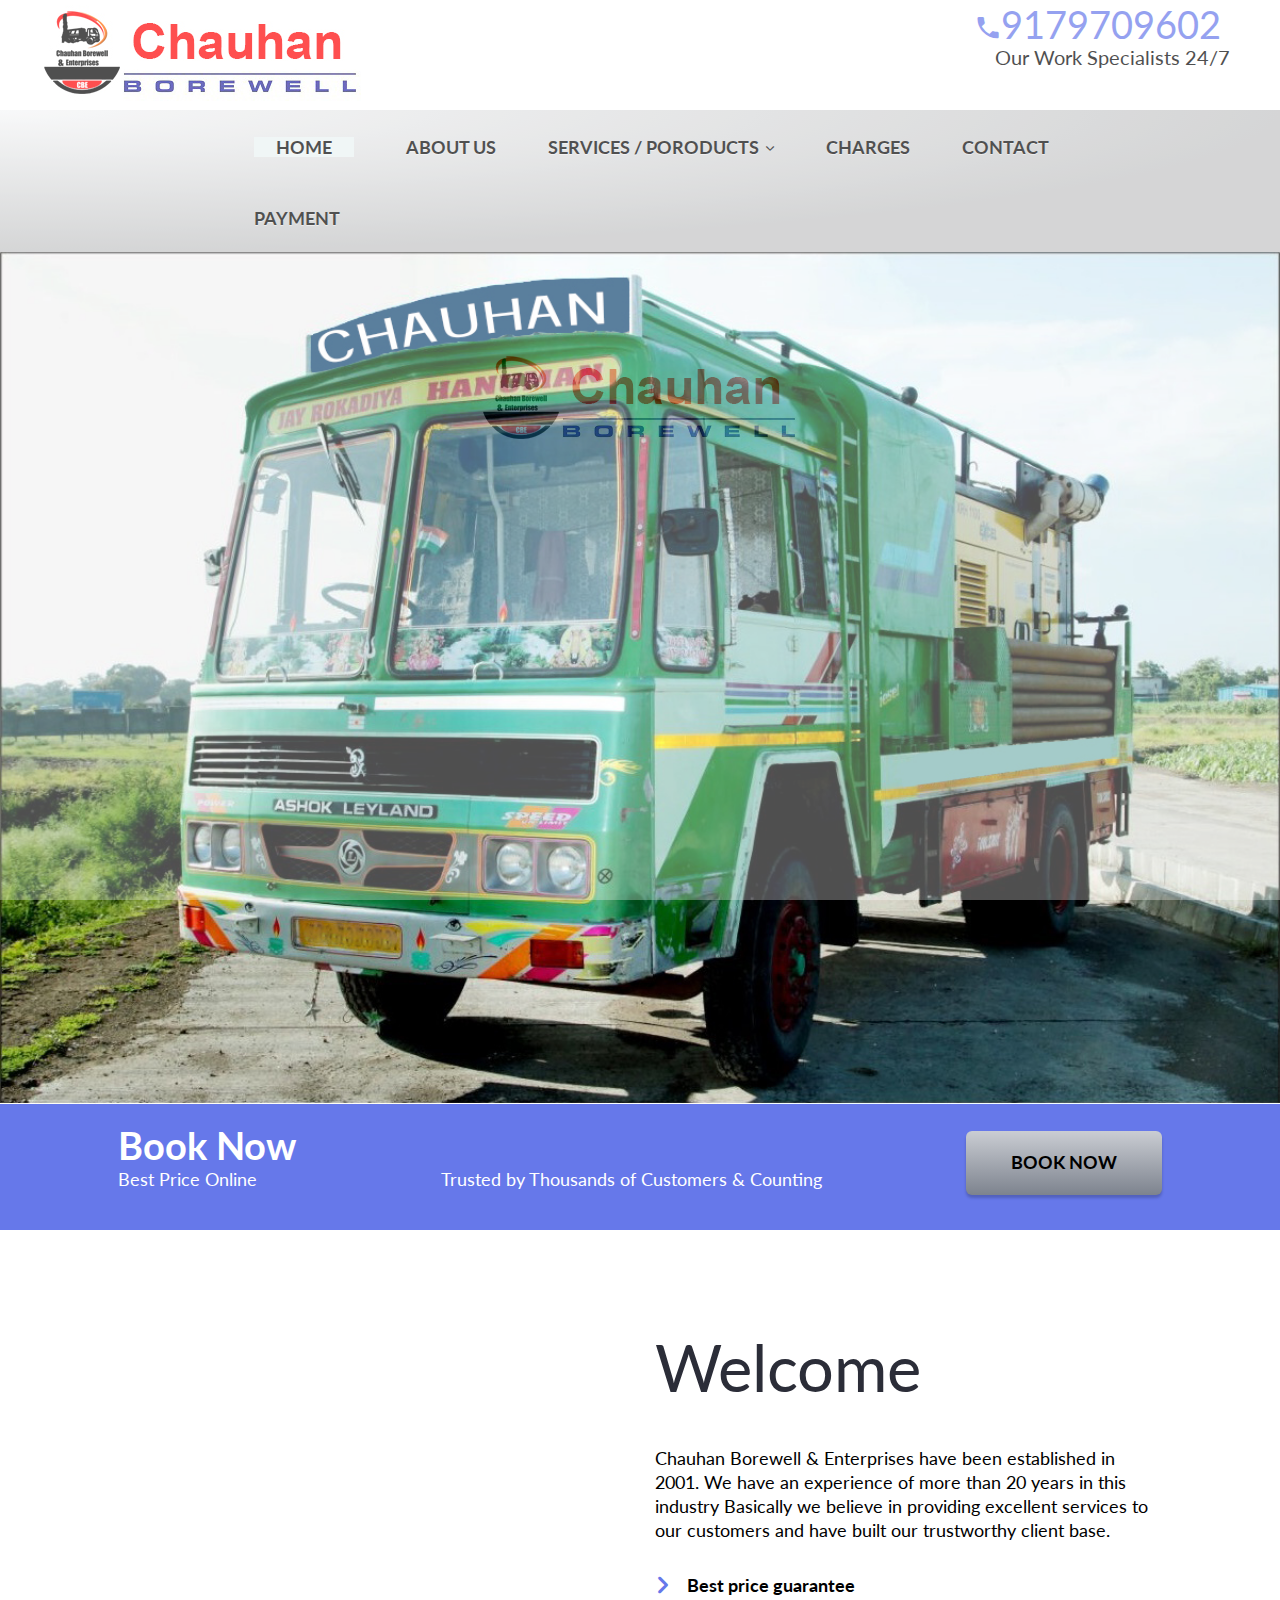
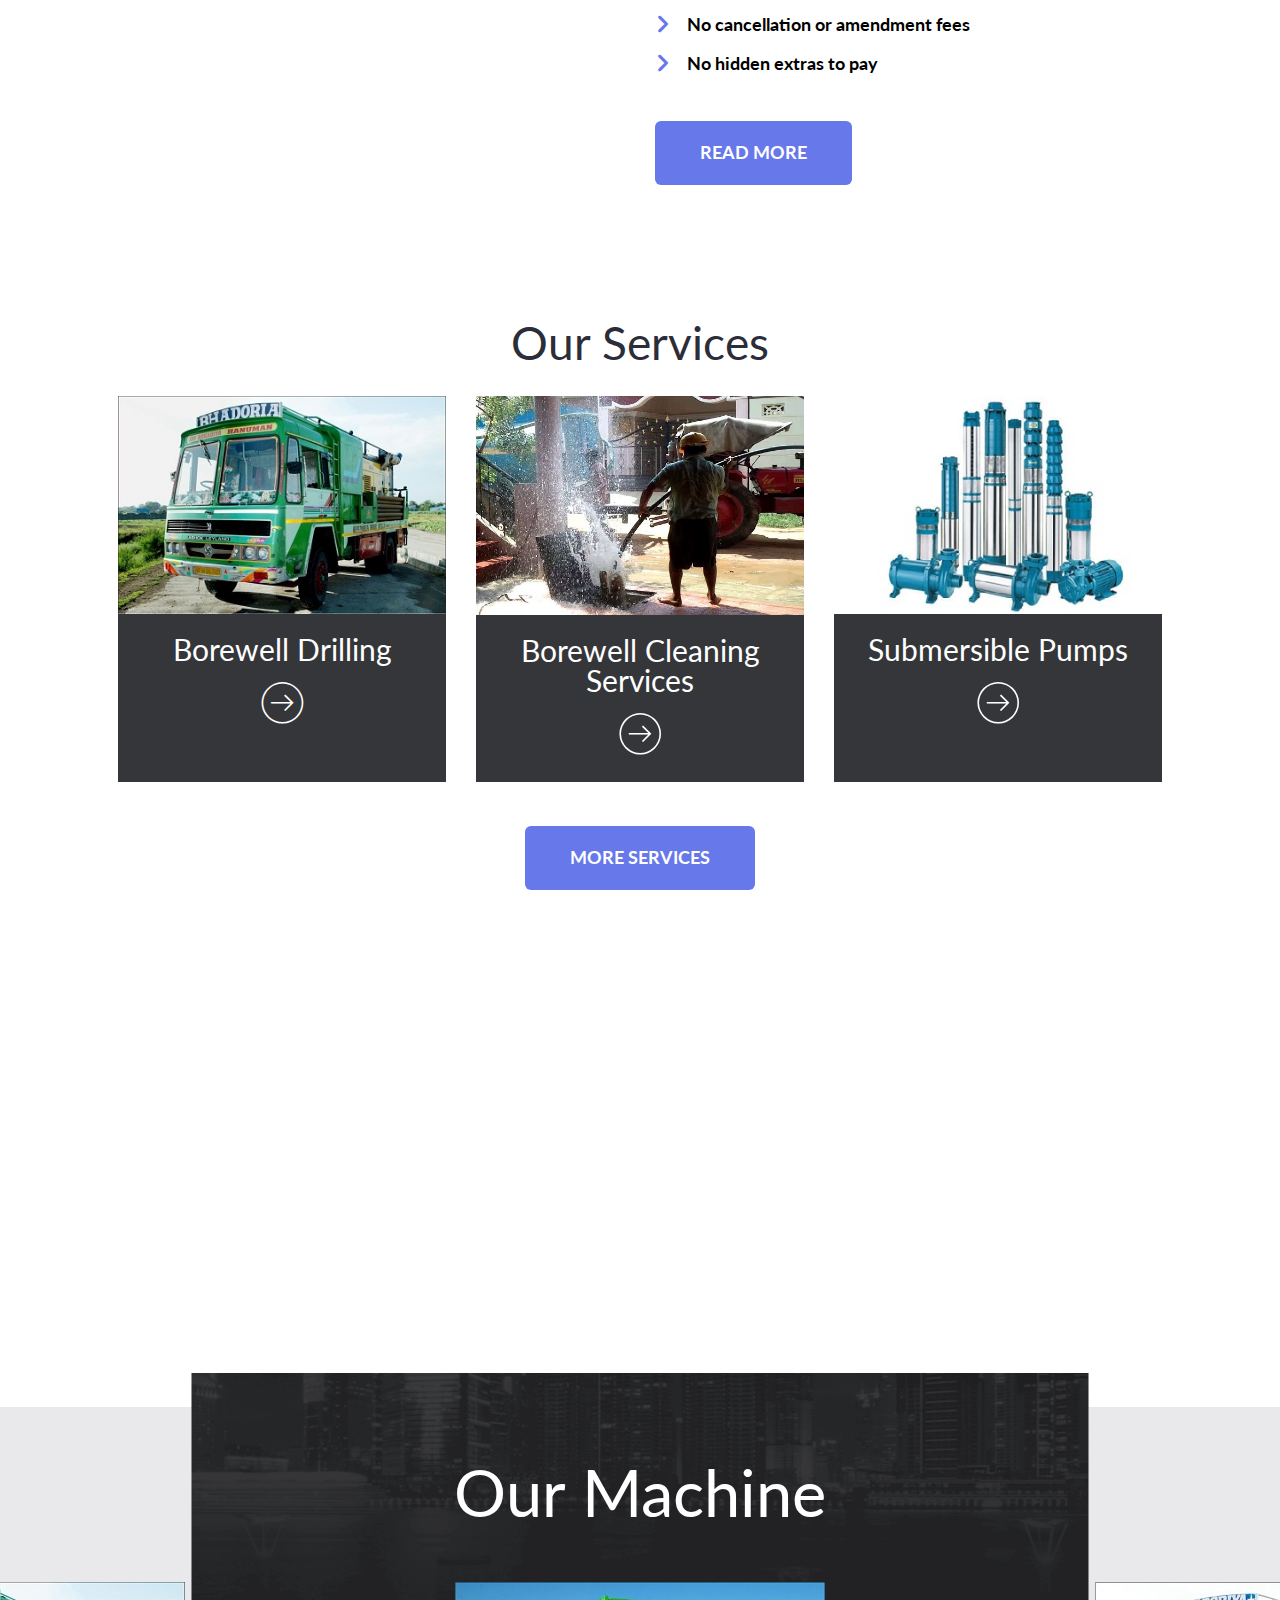
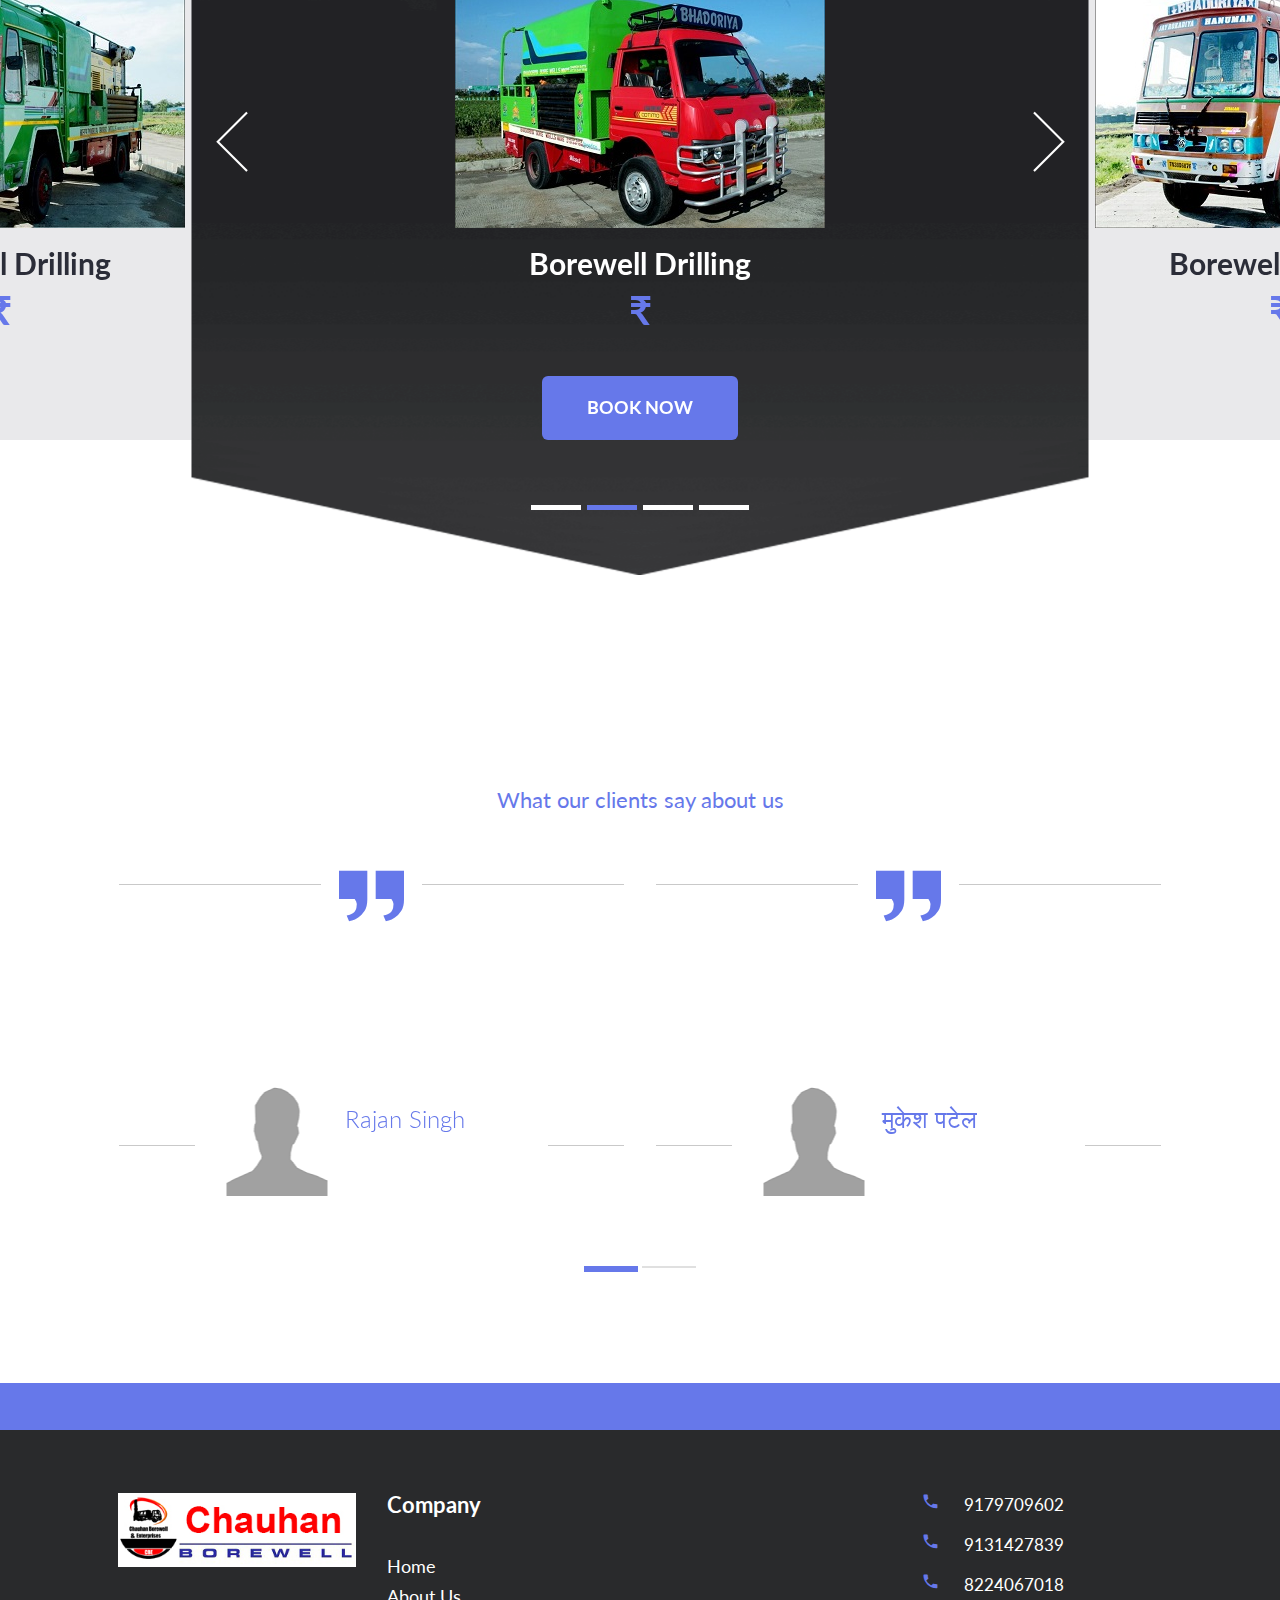
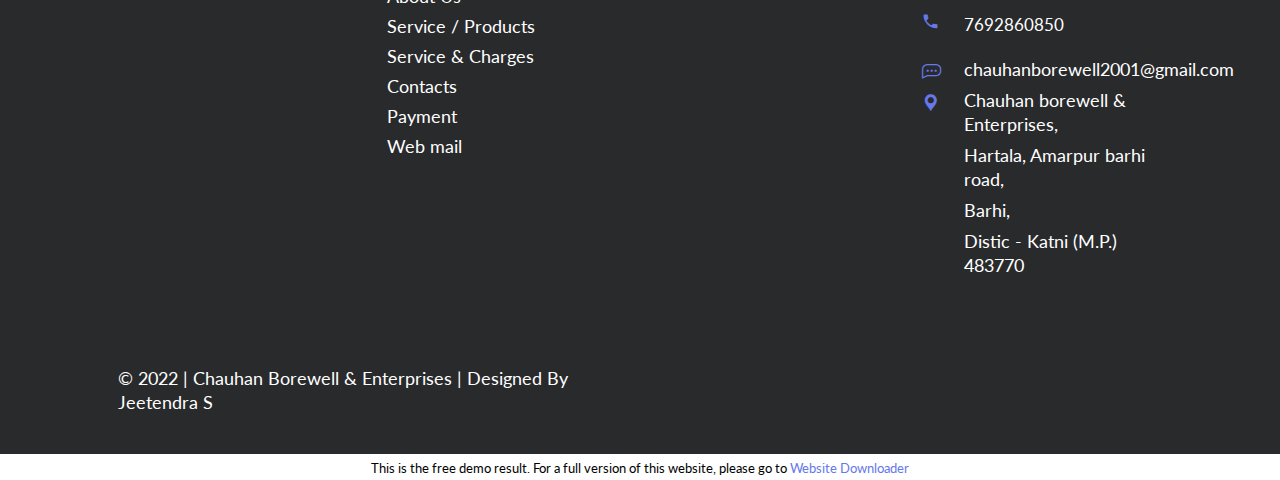
==== commit bcb9cbd6: "Update content in web pages" ====
--- a/index.html
+++ b/index.html
@@ -5,10 +5,10 @@
 	<meta http-equiv="X-UA-Compatible" content="IE=edge">
 	<meta name="viewport" content="width=device-width, initial-scale=1">
 	<meta name="viewport" content="width=device-width, initial-scale=1, minimum-scale=1, maximum-scale=1">
-	<meta name="description" content="Chauhan Borewell & Enterprises | INDORE | 94253-15475">
+	<meta name="description" content="Chauhan Borewell & Enterprises | INDORE | 91314-27839">
 	<meta name="author" content="chauhanborewell2001@gmail.com">
 	<link rel="icon" href="assets/images/bhadoriya_borewell_icon.jpg">
-	<title>Chauhan Borewell & Enterprises | INDORE | 94253-15475</title>
+	<title>Chauhan Borewell & Enterprises | INDORE | 91314-27839</title>
 	<!-- Bootstrap core CSS -->
 	<link href="assets/css/plugins/bootstrap.min.css" rel="stylesheet">
 	<link href="assets/css/plugins/jquery.smartmenus.bootstrap.css" rel="stylesheet">
@@ -79,7 +79,7 @@
 									<li><a href="services_and_products.html#Openwell-Submersible-Pumps">Openwell Submersible Pumps</a></li>
 									<li><a href="services_and_products.html#Mono-Black-Pumps">Mono Black Pumps</a></li>
 								</ul></li>
-							<li><a href="rates.html">Rates</a></li>
+							<li><a href="rates.html">Charges</a></li>
 							<li><a href="contacts.html">Contact Us</a></li>
 							<li><a href="payment.html">Payment</a></li>
 						</ul>
@@ -93,7 +93,7 @@
 					<a href="index_php.html"><img src="assets/images/bhadoriya_borewell.jpg" alt="Rent a car"></a>
 				</div>
 				<div class="phone_block">
-					<span><a href="tel:9644409159"><i class="icon-telephone"></i>9644409159</a></span>
+					<span><a href="tel:9179709602"><i class="icon-telephone"></i>9179709602</a></span>
 					<small>Our Work Specialists 24/7</small>
 				</div>
 			</div>
@@ -125,7 +125,7 @@
 									<li><a href="services_and_products.html#Openwell-Submersible-Pumps">Openwell Submersible Pumps</a></li>
 									<li><a href="services_and_products.html#Mono-Black-Pumps">Mono Black Pumps</a></li>
 								</ul></li>
-							<li><a href="rates.html">Rates</a></li>
+							<li><a href="rates.html">Charges</a></li>
 							<li><a href="contacts.html" data-hover="Contacts">Contact</a></li>
 							<li><a href="payment.html" data-hover="Contacts">Payment</a></li>
 						</ul>
@@ -171,7 +171,7 @@
 				<div class="row">
 					<div class="col-sm-12 col-lg-6 col-lg-push-6"> 
 						<h1>Welcome</h1>
-						<p>Chauhan Borewell & Enterprises have been established in 1998. We have an experience of more than 20 years
+						<p>Chauhan Borewell & Enterprises have been established in 2001. We have an experience of more than 20 years
 in this industry Basically we believe in providing excellent services to our customers and have built
 our trustworthy client base.</p>
 						<ul class="list__marker">
@@ -370,7 +370,7 @@
 							<figure class="thumbnail"><a href="services-post.html"><img src="assets/images/service_img_4.jpg" alt=""></a></figure>
 							<div class="service-block__content">
 								<h3>Private Tours</h3>
-								<p>Huge discounts. Free Delivery and Pickup. Free Car washes. Free upgrades. Free maintenance.  We offer amazing deals on car rental rates. Give us a call we make it easy and affordable.</p>
+								<p>Huge discounts. Free Delivery and Pickup. Free Car washes. Free upgrades. Free maintenance.  We offer amazing deals on car rental Charges. Give us a call we make it easy and affordable.</p>
 								<a href="services.php" class="btn btn__marker"><i class="icon-arrows"></i></a>
 							</div>
 						</div>
@@ -394,7 +394,7 @@
 											<p>Chauhan Borewell & Enterprises Customer Service is Very nice.</p>
 											<span class="author_info">
 												<img src="assets/images/client.jpg" alt="">
-												<span class="name"><a>Nitin Chouhan</a></span>
+												<span class="name"><a>Rajan Singh</a></span>
 											</span>
 										</div>
 									</div>
@@ -406,10 +406,11 @@
 								<blockquote>
 									<div class="inner_blockquote">
 										<div class="wrapper">
-											<p>The Machine Come on time to the Place and was very reasonably priced.</p>
+											<p>मशीन समय पर मौके पर पहुंची और इसकी कीमत बहुत ही उचित थी।</p>
 											<span class="author_info">
 												<img src="assets/images/client.jpg" alt="">
-												<span class="name"><a>Sachin Karma</a></span>
+												<span class="name"><a>
+मुकेश पटेल</a></span>
 											</span>
 										</div>
 									</div>
@@ -421,10 +422,11 @@
 								<blockquote>
 									<div class="inner_blockquote">
 										<div class="wrapper">
-											<p>I saved so much time and headache by finding out offring of diffrent operators on drilling machine and booking trough then!</p>
+											<p>बुल्लू दादा का काम बहुत अच्छा है और बेहतर किमत पर किया जाता है।</p>
 											<span class="author_info">
 												<img src="assets/images/client.jpg" alt="">
-												<span class="name"><a>Ankit Goyal</a></span>
+												<span class="name"><a>
+राजा गुप्ता</a></span>
 											</span>
 										</div>
 									</div>
@@ -595,31 +597,31 @@
 							<li><a href="index_php.html">Home</a></li>
 							<li><a href="about.html">About Us</a></li>
 							<li><a href="services_and_products.html">Service / Products</a></li>
-							<li><a href="rates.html">Service & Rates</a></li>
+							<li><a href="rates.html">Service & Charges</a></li>
                             <li><a href="contacts.html">Contacts</a></li>
                             <li><a href="payment.html">Payment</a></li>
                              <li><a target="_blank" href="https://l2new.iserverplanet.net:2096/">Web mail</a></li>
 						</ul>
 					</div>
 					<div class="col-xs-12 col-sm-6 col-md-4 col-lg-3">
-						<h5>Like Our Facebook Page</h5>
+						<!-- <h5>Like Our Facebook Page</h5>
 						<ul class="footer-list">
 			<li><iframe src="https://www.facebook.com/plugins/page.php?href=https%3A%2F%2Fm.facebook.com%2Fbhadoriyaborewell%2F%3Frefid%3D52%26__tn__%3DC-R&tabs&width=340&height=214&small_header=false&adapt_container_width=true&hide_cover=false&show_facepile=true&appId" width="100%" height="214" style="border:none;overflow:hidden" scrolling="no" frameborder="0" allowTransparency="true"></iframe></li>
-						</ul>
+						</ul> -->
 					</div>
 					<div class="col-xs-12 col-sm-6 col-md-4 col-lg-3">
 						<div class="contact-info">
-						<a href="tel:9644409159"><span class="phone_number"><i class="icon-telephone"></i>9644409159</span></a>
-                        <a href="tel:9425315475"><span class="phone_number"><i class="icon-telephone"></i>9425315475</span></a>
-                         <a href="tel:07312417910 "><span class="phone_number"><i class="icon-telephone"></i>07312417910 </span></a>
-                         <a href="tel:07312417911 "><span class="phone_number"><i class="icon-telephone"></i>07312417911 </span></a>
+						<a href="tel:9179709602"><span class="phone_number"><i class="icon-telephone"></i>9179709602</span></a>
+                        <a href="tel:9131427839"><span class="phone_number"><i class="icon-telephone"></i>9131427839</span></a>
+                         <a href="tel:8224067018 "><span class="phone_number"><i class="icon-telephone"></i>8224067018 </span></a>
+                         <a href="tel:7692860850 "><span class="phone_number"><i class="icon-telephone"></i>7692860850 </span></a>
 						<a href="mailto:chauhanborewell2001@gmail.com"><span class="location_info"><i class="icon-social"></i><em>chauhanborewell2001@gmail.com</em></span></a>	
 							<span class="location_info">
 							<i class="icon-placeholder-for-map"></i>
-							<em>Kamdhenu Apartment,</em> 
-							<em>2,Ramchandra Nagar</em> 
-							<em>Aerodrum Road,</em> 
-							<em>Indore (M.P.) 452002</em> </span>
+							<em>Chauhan borewell & Enterprises,</em> 
+							<em>Hartala, Amarpur barhi road,</em> 
+							<em>Barhi,</em> 
+							<em>Distic - Katni (M.P.) 483770</em> </span>
 						</div>
 					</div>
 				</div>
@@ -629,15 +631,15 @@
 			<div class="container">
 				<div class="row">
 					<div class="col-xs-12 col-md-6">
-						<div class="copyright">&copy; 2017 | <a href="index_php.html">Chauhan Borewell & Enterprises</a> | Designed By <a href="https://www.indiawebsoft.com/" target="_blank">India Websoft</a></div>
+						<div class="copyright">&copy; 2022 | <a href="index_php.html">Chauhan Borewell & Enterprises</a> | Designed By <a href="#" target="_blank">Jeetendra S</a></div>
 					</div>
 					<div class="col-xs-12 col-md-6"> 
 						<div class="social-list">
 							<ul class="social-list__icons">
-								<li><a href="https://m.facebook.com/bhadoriyaborewell/?refid=52&__tn__=C-R" target="_blank"><i class="icon-facebook-logo"></i></a></li>
+								<!-- <li><a href="https://m.facebook.com/bhadoriyaborewell/?refid=52&__tn__=C-R" target="_blank"><i class="icon-facebook-logo"></i></a></li>
 								<li><a href="#"><i class="icon-twitter-letter-logo"></i></a></li>
 								<li><a href="#"><i class="icon-google-plus"></i></a></li>
-								<li><a href="#"><i class="icon-linkedin-logo"></i></a></li>
+								<li><a href="#"><i class="icon-linkedin-logo"></i></a></li> -->
 							</ul>
 						</div>
 					</div>
